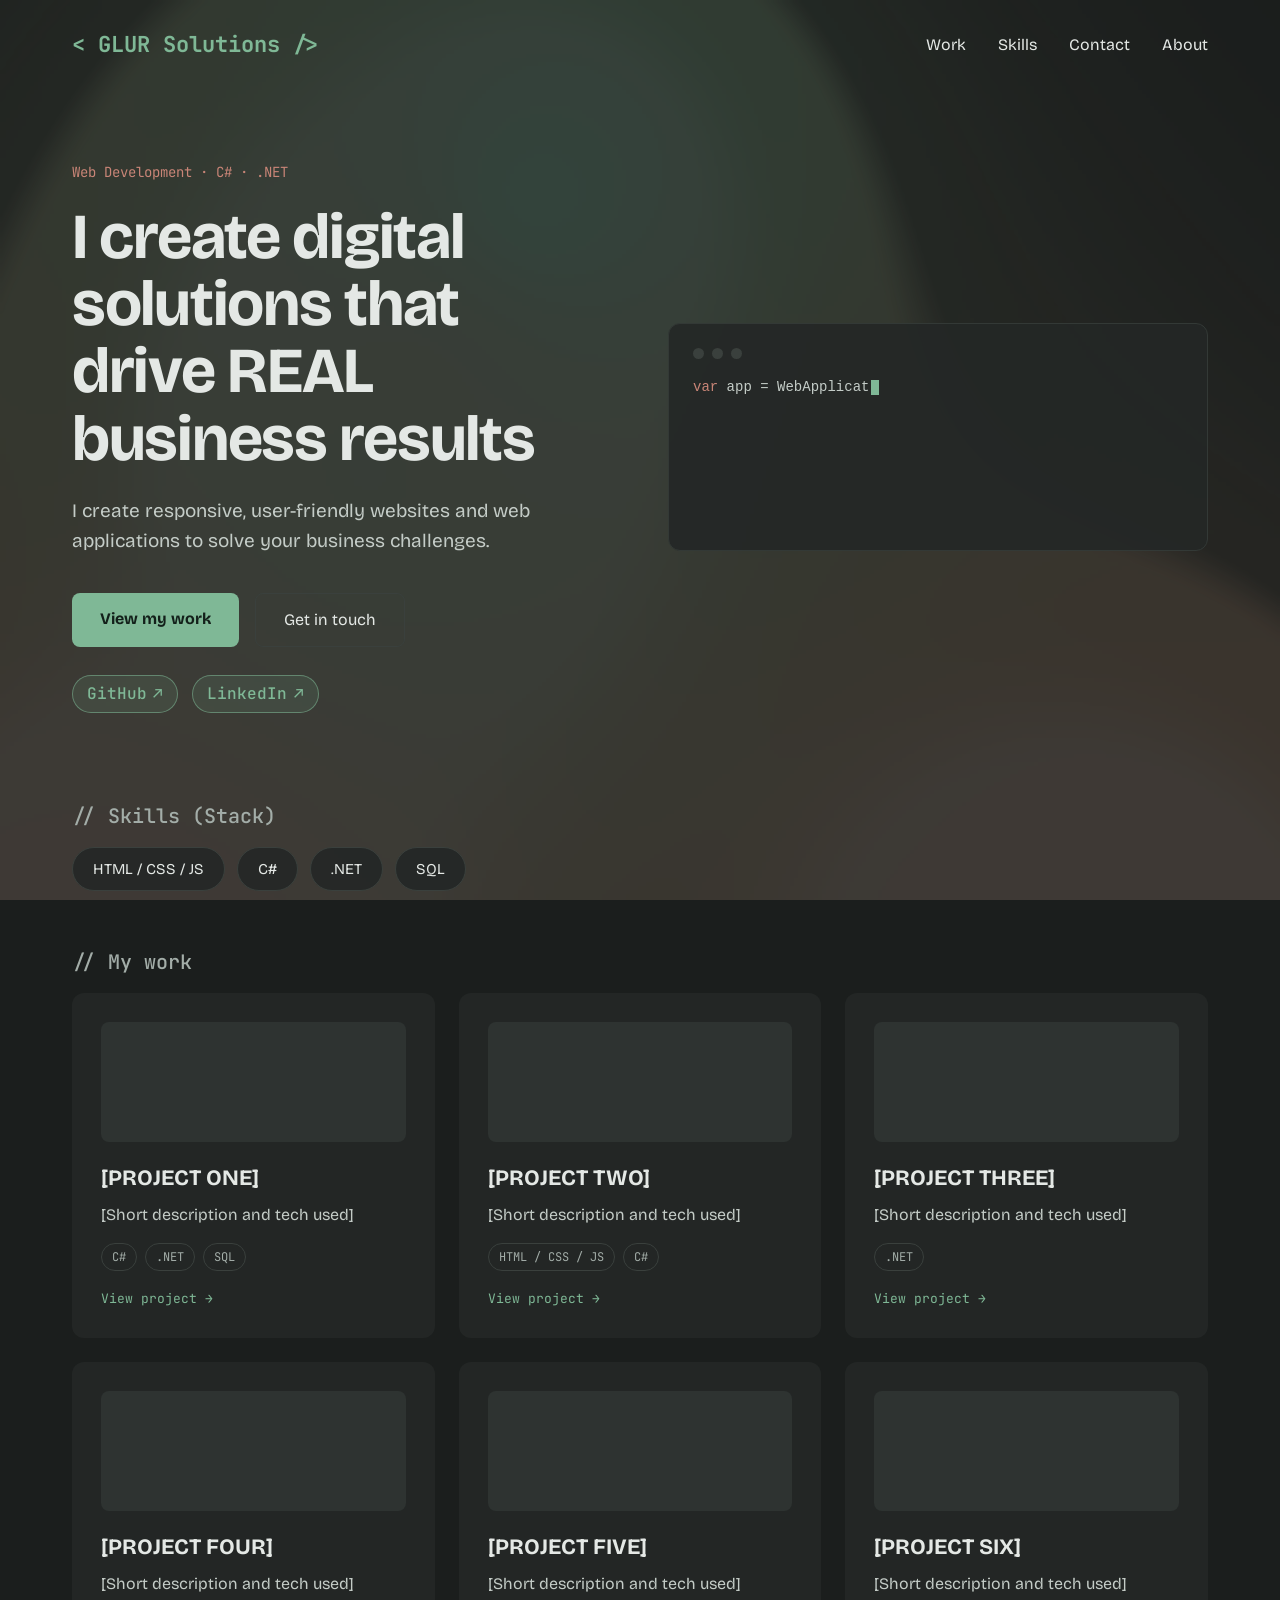
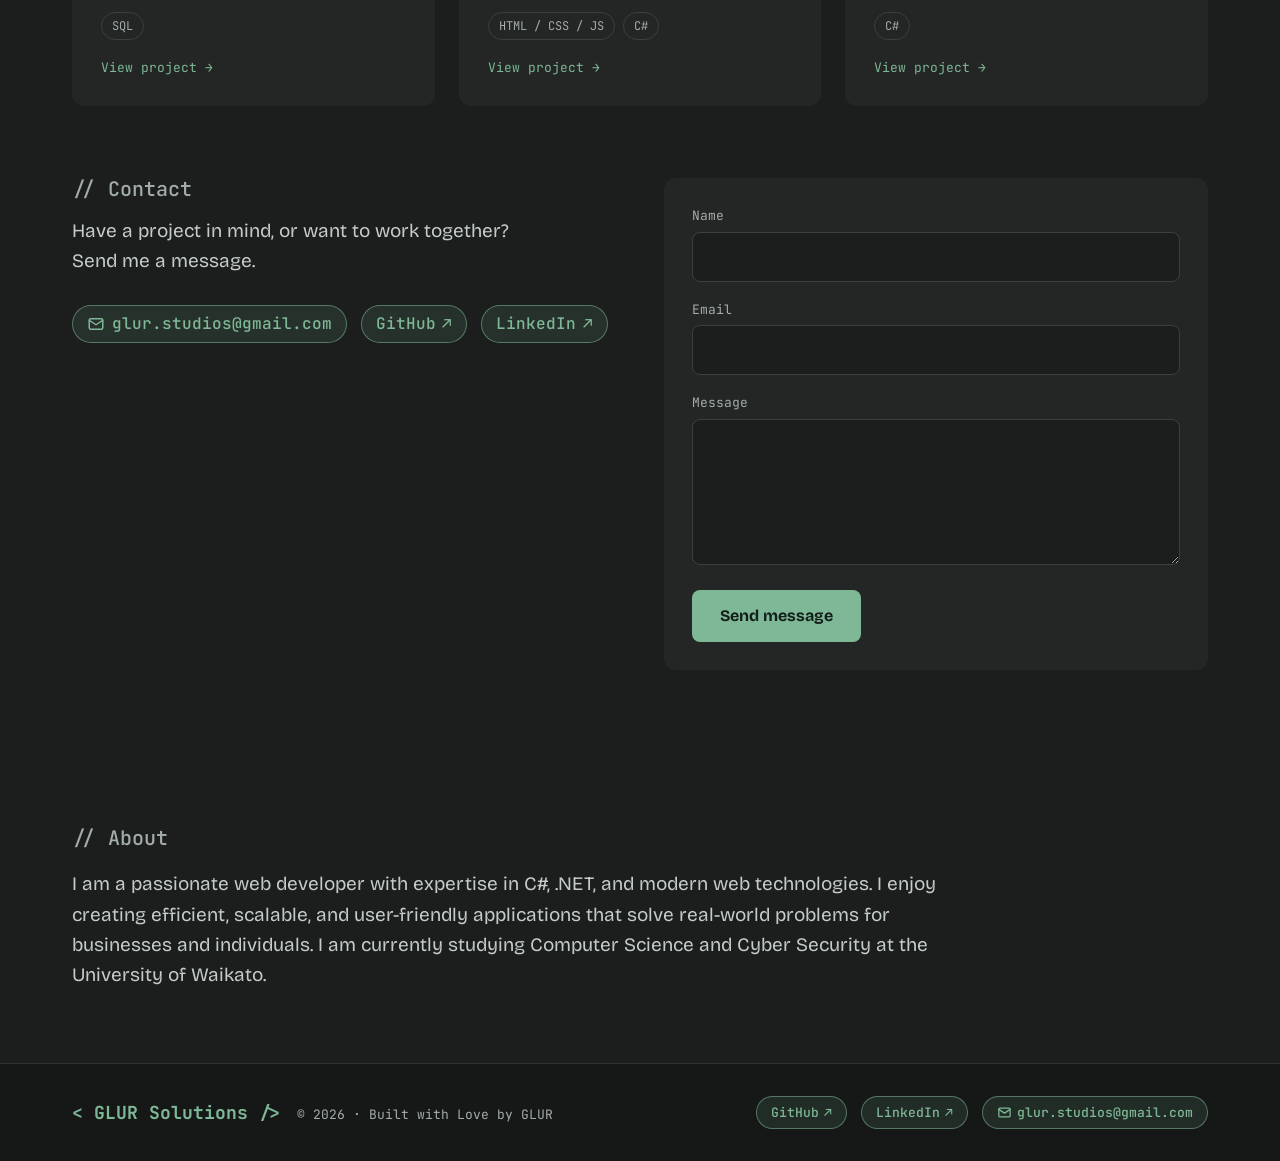
==== public/index.html @ d119fc81 "Switch to Worker with static assets and D1 contact form" ====
<!DOCTYPE html>
<html lang="en">
<head>
  <!-- ============================================================
       Portfolio landing page – HTML
       Styles and animations are held in indexstyles.css.
       Animations are handled in indexscript.js.
       ============================================================ -->
  <meta charset="utf-8">
  <meta name="viewport" content="width=device-width, initial-scale=1">
  <title>GLUR Solutions</title>
  <meta name="description" content="GLUR Solutions: C#, .NET and web development.">

  <!-- Fonts: Bricolage Grotesque (headings/body) and JetBrains Mono (code/labels) -->
  <link rel="preconnect" href="https://fonts.googleapis.com">
  <link rel="preconnect" href="https://fonts.gstatic.com" crossorigin>
  <link href="https://fonts.googleapis.com/css2?family=Bricolage+Grotesque:wght@500;700&family=JetBrains+Mono:wght@400;500;700&display=swap" rel="stylesheet">

  <!-- Marks the page as JS-enabled so scroll-reveal styles only apply when indexscript.js can run.
       Fallback: if indexscript.js hasn't started within 3s (failed load), the class is removed
       so the cards are never left hidden. indexscript.js adds "js-ready" when it runs. -->
  <script>
    document.documentElement.classList.add('js');
    setTimeout(function () {
      if (!document.documentElement.classList.contains('js-ready')) {
        document.documentElement.classList.remove('js');
      }
    }, 3000);
  </script>

  <link rel="stylesheet" href="indexstyles.css">
</head>
<body>

  <!-- Animated "lava lamp" background: two canvases, one in each page margin outside the
       content column. indexscript.js (section 7) draws wax-like blobs that heat, rise, cool,
       sink, merge and split. At 1440px and narrower (phones, tablets, small laptops) the margins
       are too small, so the left canvas covers the whole page at low opacity and the right one
       is hidden. Purely decorative (aria-hidden); sized and faded in indexstyles.css
       (section 9c and the 1440px block in section 10). -->
  <div class="lava" aria-hidden="true">
    <canvas class="lava__canvas lava__canvas--left"></canvas>
    <canvas class="lava__canvas lava__canvas--right"></canvas>
  </div>

  <!-- Lets keyboard users jump past the navigation -->
  <a class="skip-link" href="#main">Skip to content</a>

  <!-- ===== HEADER: logo + main navigation ===== -->
  <header class="site-header">
    <div class="container site-header__inner">
      <a class="logo" href="#top">&lt; GLUR Solutions /&gt;</a>
      <nav aria-label="Main">
        <ul class="nav">
          <li><a href="#work">Work</a></li>
          <li><a href="#stack">Skills</a></li>
          <li><a href="#contact">Contact</a></li>
          <li><a href="#about">About</a></li>
        </ul>
      </nav>
    </div>
  </header>

  <main id="main">

    <!-- ===== HERO: headline, call-to-action buttons, social links and code card ===== -->
    <section class="hero container" id="top">
      <div class="hero__text">
        <p class="hero__tagline">Web Development · C# · .NET</p>
        <h1>I create digital solutions that drive REAL business results</h1>
        <p class="hero__summary">I create responsive, user-friendly websites and web applications to solve your business challenges.</p>

        <!-- Primary and secondary calls to action -->
        <div class="hero__actions">
          <a class="btn btn--primary" href="#work">View my work</a>
          <a class="btn btn--secondary" href="#contact">Get in touch</a>
        </div>

        <!-- Social links (off-site links open in a new tab) -->
        <ul class="social">
          <li><a href="https://github.com/GLUR-DEV" target="_blank" rel="noopener noreferrer">GitHub</a></li>
          <li><a href="https://www.linkedin.com/in/adam-lawrence-a4718b445/" target="_blank" rel="noopener noreferrer">LinkedIn</a></li>
        </ul>
      </div>

      <!-- Decorative code windows to showcase skills. On wide screens (1440px and over, where the lava
           lamp fills the page margins) three windows are stacked and typed out one after another;
           narrower screens show only the first. The whole stack is aria-hidden: the typing effect
           leaves partial text on screen, and the same skills are listed in the Stack section. -->
      <div class="code-stack" aria-hidden="true">

        <!-- Window 1: C# (always shown) -->
        <figure class="code-card code-card--1">
          <div class="code-card__dots" aria-hidden="true"><span></span><span></span><span></span></div>
<!-- Full snippet for tablets and desktops -->
<pre class="code--full"><code><span class="kw">var</span> app = WebApplication.CreateBuilder(args).Build();

app.<span class="fn">MapGet</span>("/skills", () =&gt; <span class="kw">new</span>[] {
    "C#", "HTML/CSS/JS", "ASP.NET Core", "JavaScript", "SQL",
    "Python"
});</code></pre>
<!-- Shorter 3-line snippet shown instead on mobile (the CSS swaps the two) -->
<pre class="code--compact"><code><span class="kw">var</span> app = WebApplication.Create();
app.<span class="fn">MapGet</span>("/skills", () =&gt;
    "C#, .NET, SQL, JS");</code></pre>
        </figure>

        <!-- Window 2: JavaScript (wide screens only) -->
        <figure class="code-card code-card--extra code-card--2">
          <div class="code-card__dots" aria-hidden="true"><span></span><span></span><span></span></div>
<pre class="code--full"><code><span class="kw">const</span> skills = <span class="kw">await</span> <span class="fn">fetch</span>("/skills")
  .<span class="fn">then</span>(res =&gt; res.<span class="fn">json</span>());

<span class="fn">renderSkills</span>(skills);</code></pre>
        </figure>

        <!-- Window 3: SQL (wide screens only) -->
        <figure class="code-card code-card--extra code-card--3">
          <div class="code-card__dots" aria-hidden="true"><span></span><span></span><span></span></div>
<pre class="code--full"><code><span class="kw">SELECT</span> name, level
<span class="kw">FROM</span> skills
<span class="kw">WHERE</span> years &gt; 1
<span class="kw">ORDER BY</span> level <span class="kw">DESC</span>;</code></pre>
        </figure>

      </div>
    </section>

    <!-- ===== STACK: technology pills (toggle buttons; multiple can be selected) ===== -->
    <section class="stack container" id="stack" aria-labelledby="stack-title">
      <h2 class="label" id="stack-title">// Skills (Stack)</h2>
      <ul class="pills">
        <li><button type="button" class="pill" aria-pressed="false" data-tech="html-css-js">HTML / CSS / JS</button></li>
        <li><button type="button" class="pill" aria-pressed="false" data-tech="csharp">C#</button></li>
        <li><button type="button" class="pill" aria-pressed="false" data-tech="dotnet">.NET</button></li>
        <li><button type="button" class="pill" aria-pressed="false" data-tech="sql">SQL</button></li>
      </ul>
    </section>

    <!-- ===== WORK: project cards =====
         Each card links to its project page (projects.html?project=...) and lists up to 3 tags. A tag's data-tech must match a stack pill's data-tech
         (html-css-js, csharp, dotnet, sql). When pills are selected, only cards with at
         least one matching tag are shown. The tags below are placeholders. -->
    <section class="work container" id="work" aria-labelledby="work-title">
      <h2 class="label" id="work-title">// My work</h2>

      <!-- Filter status for screen readers and sighted users; empty (and hidden) when no filter is active -->
      <p class="work__status" role="status"></p>

      <div class="cards">
        <article class="card">
          <div class="card__image" role="img" aria-label="[PROJECT ONE] screenshot"></div>
          <h3><a class="card__link" href="projects.html?project=one">[PROJECT ONE]</a></h3>
          <p>[Short description and tech used]</p>
          <ul class="card__tags" aria-label="Technologies used">
            <li data-tech="csharp">C#</li>
            <li data-tech="dotnet">.NET</li>
            <li data-tech="sql">SQL</li>
          </ul>
          <p class="card__cta" aria-hidden="true">View project <span>&rarr;</span></p>
        </article>
        <article class="card">
          <div class="card__image" role="img" aria-label="[PROJECT TWO] screenshot"></div>
          <h3><a class="card__link" href="projects.html?project=two">[PROJECT TWO]</a></h3>
          <p>[Short description and tech used]</p>
          <ul class="card__tags" aria-label="Technologies used">
            <li data-tech="html-css-js">HTML / CSS / JS</li>
            <li data-tech="csharp">C#</li>
          </ul>
          <p class="card__cta" aria-hidden="true">View project <span>&rarr;</span></p>
        </article>
        <article class="card">
          <div class="card__image" role="img" aria-label="[PROJECT THREE] screenshot"></div>
          <h3><a class="card__link" href="projects.html?project=three">[PROJECT THREE]</a></h3>
          <p>[Short description and tech used]</p>
          <ul class="card__tags" aria-label="Technologies used">
            <li data-tech="dotnet">.NET</li>
          </ul>
          <p class="card__cta" aria-hidden="true">View project <span>&rarr;</span></p>
        </article>
        <article class="card">
          <div class="card__image" role="img" aria-label="[PROJECT FOUR] screenshot"></div>
          <h3><a class="card__link" href="projects.html?project=four">[PROJECT FOUR]</a></h3>
          <p>[Short description and tech used]</p>
          <ul class="card__tags" aria-label="Technologies used">
            <li data-tech="sql">SQL</li>
          </ul>
          <p class="card__cta" aria-hidden="true">View project <span>&rarr;</span></p>
        </article>
        <article class="card">
          <div class="card__image" role="img" aria-label="[PROJECT FIVE] screenshot"></div>
          <h3><a class="card__link" href="projects.html?project=five">[PROJECT FIVE]</a></h3>
          <p>[Short description and tech used]</p>
          <ul class="card__tags" aria-label="Technologies used">
            <li data-tech="html-css-js">HTML / CSS / JS</li>
            <li data-tech="csharp">C#</li>
          </ul>
          <p class="card__cta" aria-hidden="true">View project <span>&rarr;</span></p>
        </article>
        <article class="card">
          <div class="card__image" role="img" aria-label="[PROJECT SIX] screenshot"></div>
          <h3><a class="card__link" href="projects.html?project=six">[PROJECT SIX]</a></h3>
          <p>[Short description and tech used]</p>
          <ul class="card__tags" aria-label="Technologies used">
            <li data-tech="csharp">C#</li>
          </ul>
          <p class="card__cta" aria-hidden="true">View project <span>&rarr;</span></p>
        </article>
      </div>

    </section>

    <!-- ===== CONTACT: intro, direct links and a message form =====
         With JavaScript on, the form is sent to /api/contact (functions/api/contact.js), which saves
         the message in the Cloudflare D1 database (see section 6 in indexscript.js).
         The mailto: action is only the fallback for visitors with JavaScript off. -->
    <section class="contact container" id="contact" aria-labelledby="contact-title">
      <div class="contact__grid">

        <!-- Left: heading, short pitch and direct links (the heading sits here so that, in the
             two-column layout, it lines up with the top of the form) -->
        <div class="contact__intro">
          <h2 class="label" id="contact-title">// Contact</h2>
          <p class="contact__lead">Have a project in mind, or want to work together? Send me a message.</p>
          <ul class="social">
            <li><a href="mailto:glur.studios@gmail.com">glur.studios@gmail.com</a></li>
            <li><a href="https://github.com/GLUR-DEV" target="_blank" rel="noopener noreferrer">GitHub</a></li>
            <li><a href="https://www.linkedin.com/in/adam-lawrence-a4718b445/" target="_blank" rel="noopener noreferrer">LinkedIn</a></li>
          </ul>
        </div>

        <!-- Right: message form -->
        <form class="contact-form" action="mailto:glur.studios@gmail.com" method="post" enctype="text/plain" data-email="glur.studios@gmail.com">
          <div class="field">
            <label for="contact-name">Name</label>
            <input id="contact-name" name="name" type="text" autocomplete="name" required>
          </div>
          <div class="field">
            <label for="contact-email">Email</label>
            <input id="contact-email" name="email" type="email" autocomplete="email" required>
          </div>
          <div class="field">
            <label for="contact-message">Message</label>
            <textarea id="contact-message" name="message" rows="5" required></textarea>
          </div>
          <!-- Honeypot: hidden from people (see .field--hp in the CSS), but bots fill it in.
               The server silently discards any message where it has a value. -->
          <div class="field field--hp" aria-hidden="true">
            <label for="contact-website">Website</label>
            <input id="contact-website" name="website" type="text" tabindex="-1" autocomplete="off">
          </div>
          <button class="btn btn--primary" type="submit">Send message</button>
          <!-- Feedback after submitting -->
          <p class="form__status" role="status"></p>
        </form>

      </div>
    </section>

    <!-- ===== ABOUT: short bio ===== -->
    <section class="about container" id="about" aria-labelledby="about-title">
      <h2 class="label" id="about-title">// About</h2>
      <p>I am a passionate web developer with expertise in C#, .NET, and modern web technologies.
        I enjoy creating efficient, scalable, and user-friendly applications that solve real-world problems for businesses and individuals.
        I am currently studying Computer Science and Cyber Security at the University of Waikato.</p>
    </section>

  </main>

  <!-- ===== FOOTER: copyright and links ===== -->
  <footer class="site-footer">
    <div class="container site-footer__inner">
      <p>
        <span class="logo">&lt; GLUR Solutions /&gt;</span>
        &nbsp;© 2026 · Built with Love by GLUR
      </p>
      <ul class="social">
        <li><a href="https://github.com/GLUR-DEV" target="_blank" rel="noopener noreferrer">GitHub</a></li>
        <li><a href="https://www.linkedin.com/in/adam-lawrence-a4718b445/" target="_blank" rel="noopener noreferrer">LinkedIn</a></li>
        <li><a href="mailto:glur.studios@gmail.com">glur.studios@gmail.com</a></li>
      </ul>
    </div>
  </footer>

  <!-- Header scroll state, code typing effect, card reveal, active nav link, stack filter, contact form (sent to the D1 database) and lava lamp -->
  <script src="indexscript.js" defer></script>

</body>
</html>
---- public/indexstyles.css ----
/* ==========================================================
   Portfolio landing page – CSS (Styles)
   Sections:
   1. Design tokens   2. Base   3. Layout helpers
   4. Header          5. Hero   6. Stack
   7. Work            7b. Contact  8. About  9. Footer
   9b. Motion (typing cursor, card reveal)
   9c. Lava lamp background (side margins on wide screens, full page below 1440px)
   10. Responsive / accessibility
   ========================================================== */

/* ---------- 1. Design tokens ---------- */
:root {
  /* Dark grays */
  --bg:          #1b1e1d;  /* page background */
  --bg-deep:     #161918;  /* header/footer strip */
  --surface:     #242826;  /* cards, code window */
  --surface-alt: #2e3331;  /* image placeholders */
  --border:      #3a403d;  /* outlines and dividers */

  /* Text */
  --text:        #e4e8e5;  /* main text */
  --text-muted:  #a9b2ad;  /* secondary text */
  --text-faint:  #818b87;  /* labels, social links */

  /* Accents */
  --green:       #7fb896;  /* main accent: buttons, logo, highlights */
  --green-ink:   #13201a;  /* dark text used on green buttons */
  --terracotta:  #c98577;  /* complementary accent, used sparingly */

  /* Lava lamp colours as R, G, B triplets (read by indexscript.js): coral is hot wax, green is warm, mint is cool */
  --lava-green:  95, 205, 150;
  --lava-mint:   160, 235, 195;
  --lava-coral:  232, 128, 108;

  /* Fade for the side-margin lava (wide screens). Stops follow a smooth S-curve across the whole
     margin, from solid at the screen edge to clear at the content column, so there is no visible
     band where the fade starts. Edit these stops to make it longer or shorter. */
  --lava-fade: #000 0%, rgba(0,0,0,.96) 10%, rgba(0,0,0,.88) 22%, rgba(0,0,0,.74) 34%,
               rgba(0,0,0,.56) 46%, rgba(0,0,0,.38) 58%, rgba(0,0,0,.22) 70%,
               rgba(0,0,0,.1) 82%, rgba(0,0,0,.03) 92%, transparent 100%;

  /* Type */
  --font-body: "Bricolage Grotesque", system-ui, sans-serif;
  --font-mono: "JetBrains Mono", ui-monospace, monospace;

  /* Shape and width */
  --radius-sm: 8px;
  --radius-md: 12px;
  --container: 1200px;

  color-scheme: dark;
}

/* ---------- 2. Base ---------- */
/* Smooth anchor scrolling; scroll-margin keeps targets clear of the sticky header */
html { scroll-behavior: smooth; }
[id] { scroll-margin-top: 90px; }

*, *::before, *::after { box-sizing: border-box; }

body {
  margin: 0;
  background: var(--bg);
  color: var(--text);
  font-family: var(--font-body);
  line-height: 1.5;
}

a { color: var(--text); text-decoration: none; }
a:hover { color: var(--green); }

ul { margin: 0; padding: 0; list-style: none; }

/* Clear keyboard focus ring for accessibility */
:focus-visible {
  outline: 2px solid var(--green);
  outline-offset: 3px;
}

/* ---------- 3. Layout helpers ---------- */
/* Centred content column used by every section */
.container {
  max-width: var(--container);
  margin: 0 auto;
  padding-left: 32px;
  padding-right: 32px;
}

/* Small monospace section labels, e.g. "// stack" */
.label {
  margin: 0 0 16px;
  font-family: var(--font-mono);
  font-size: 20px;
  font-weight: 500;
  color: var(--text-faint);
}

/* Hidden until focused: skip-to-content link */
.skip-link {
  position: absolute;
  left: 16px;
  top: -60px;
  background: var(--green);
  color: var(--green-ink);
  padding: 10px 16px;
  border-radius: var(--radius-sm);
  z-index: 30;
}
.skip-link:focus { top: 16px; color: var(--green-ink); }

/* ---------- 4. Header ---------- */
/* Sticky bar: transparent at the top, frosted dark glass once the page scrolls.
   The .is-scrolled class is toggled by script.js */
.site-header {
  position: sticky;
  top: 0;
  z-index: 20;
  border-bottom: 1px solid transparent;
  transition: background-color 0.3s ease, border-color 0.3s ease;
}
.site-header.is-scrolled {
  background: rgba(27, 30, 29, 0.85);
  backdrop-filter: blur(10px);
  -webkit-backdrop-filter: blur(10px);
  border-bottom-color: var(--border);
}
/* NOTE: the bar's height is deliberately constant. Shrinking it on scroll moved the page
   content up, which pushed the scroll position back across the threshold and made the whole
   page jitter near the top. */

.site-header__inner {
  display: flex;
  align-items: center;
  justify-content: space-between;
  flex-wrap: wrap;
  gap: 16px;
  padding-top: 28px;
  padding-bottom: 28px;
}

.logo {
  font-family: var(--font-mono);
  font-size: 22px;
  font-weight: 700;
  color: var(--green);
}
.site-footer .logo { font-size: 18px; }   /* slightly smaller beside the footer text */

.nav { display: flex; flex-wrap: wrap; gap: 32px; font-size: 16px; }

/* Nav links: green underline slides in on hover/focus and stays on the current section */
.nav a { position: relative; padding: 4px 0; }
.nav a::after {
  content: "";
  position: absolute;
  left: 0; bottom: -2px;
  width: 100%; height: 2px;
  background: var(--green);
  transform: scaleX(0);
  transform-origin: left;
  transition: transform 0.25s ease;
}
.nav a:hover::after,
.nav a:focus-visible::after,
.nav a[aria-current="true"]::after { transform: scaleX(1); }
.nav a[aria-current="true"] { color: var(--green); }

/* ---------- 5. Hero ---------- */
.hero {
  display: grid;
  grid-template-columns: repeat(auto-fit, minmax(340px, 1fr));
  gap: 56px;
  align-items: center;
  padding-top: 72px;
  padding-bottom: 64px;
}

.hero__tagline {
  margin: 0 0 20px;
  font-family: var(--font-mono);
  font-size: 14px;
  color: var(--terracotta);
}

.hero h1 {
  margin: 0 0 24px;
  font-size: clamp(40px, 5vw, 64px);
  line-height: 1.05;
  font-weight: 700;
  letter-spacing: -0.02em;
}

.hero__summary {
  margin: 0 0 36px;
  max-width: 520px;
  font-size: 19px;
  line-height: 1.6;
  color: var(--text-muted);
}

.hero__actions { display: flex; flex-wrap: wrap; gap: 16px; }

/* Buttons */
.btn {
  padding: 14px 28px;
  border-radius: var(--radius-sm);
  font-size: 16px;
}
.btn--primary { background: var(--green); color: var(--green-ink); font-weight: 700; }
.btn--primary:hover { background: var(--text); color: var(--green-ink); }
.btn--secondary { border: 1px solid var(--border); }
.btn--secondary:hover { border-color: var(--green); }

/* Social links (shared by hero, contact section and footer) */
.social {
  display: flex;
  flex-wrap: wrap;
  gap: 12px 14px;
  font-family: var(--font-mono);
  font-size: 16px;
}
/* Off-site and email links are green "chips" by default (tinted fill, green outline, an arrow
   or envelope icon) so they stand out from normal text. On hover, keyboard focus or touch press
   a solid green fill sweeps in from the left, the text turns dark, the chip lifts and the icon
   moves. :active covers touch screens, which have no hover. */
.social a {
  display: inline-flex;
  align-items: center;
  gap: 0.4em;
  padding: 6px 14px;
  border: 1px solid rgba(127, 184, 150, 0.55);
  border-radius: 999px;
  color: var(--green);
  font-weight: 500;
  background-color: rgba(127, 184, 150, 0.12);
  background-image: linear-gradient(var(--green), var(--green));
  background-repeat: no-repeat;
  background-position: left center;
  background-size: 0% 100%;                          /* the solid fill, hidden until hover */
  transition: color 0.25s ease, background-size 0.3s ease, border-color 0.25s ease,
              transform 0.2s ease, box-shadow 0.25s ease;
}
.social a:hover,
.social a:focus-visible,
.social a:active {
  color: var(--green-ink);
  border-color: var(--green);
  background-size: 100% 100%;
  transform: translateY(-2px);
  box-shadow: 0 6px 16px rgba(127, 184, 150, 0.28);
}
.social a:active { transform: translateY(0) scale(0.97); }   /* pressed feel on touch */
.social a[target="_blank"]::after {                /* arrow marks links that leave the site */
  content: "\2197";
  content: "\2197" / "";                          /* empty alt text so screen readers skip the arrow */
  display: inline-block;
  transition: transform 0.2s ease;
}
.social a[target="_blank"]:hover::after,
.social a[target="_blank"]:focus-visible::after,
.social a[target="_blank"]:active::after { transform: translate(3px, -3px); }
.social a[href^="mailto:"]::before {               /* envelope icon marks email links */
  content: "";
  flex: none;
  width: 1.15em;
  height: 1.15em;
  background: currentColor;
  -webkit-mask: url("data:image/svg+xml,%3Csvg xmlns='http://www.w3.org/2000/svg' viewBox='0 0 24 24' fill='none' stroke='black' stroke-width='2' stroke-linejoin='round' stroke-linecap='round'%3E%3Crect x='3' y='5' width='18' height='14' rx='2'/%3E%3Cpath d='m3 7 9 6 9-6'/%3E%3C/svg%3E") center / contain no-repeat;
  mask: url("data:image/svg+xml,%3Csvg xmlns='http://www.w3.org/2000/svg' viewBox='0 0 24 24' fill='none' stroke='black' stroke-width='2' stroke-linejoin='round' stroke-linecap='round'%3E%3Crect x='3' y='5' width='18' height='14' rx='2'/%3E%3Cpath d='m3 7 9 6 9-6'/%3E%3C/svg%3E") center / contain no-repeat;
  transition: transform 0.2s ease;
}
.social a[href^="mailto:"]:hover::before,
.social a[href^="mailto:"]:focus-visible::before,
.social a[href^="mailto:"]:active::before { transform: rotate(-10deg) scale(1.15); }
.hero .social { margin-top: 28px; }

/* Code window card */
.code-card {
  margin: 0;
  padding: 24px;
  background: var(--surface);
  border: 1px solid #333936;
  border-radius: var(--radius-md);
  font-family: var(--font-mono);
  font-size: 14px;
  line-height: 1.8;
  color: var(--text-muted);
  overflow-x: auto;           /* long lines scroll instead of breaking the layout */
}
.code-card pre { margin: 0; }

/* Code stack: the hero's code windows sit in one column. Only the first window shows on screens
   under 1440px; at 1440px and over (the same point the lava lamp moves into the page margins) two more
   windows join it. Each is stepped a little further in and overlaps the bottom edge of the one before
   (the overlap only covers that window's empty bottom padding, so no code is hidden), so the three
   look stacked. Later windows sit on top, with a shadow to show the layering. */
.code-stack { display: flex; flex-direction: column; gap: 16px; min-width: 0; }
.code-card--extra { display: none; }
@media (min-width: 1440px) {
  .code-stack { gap: 0; }                            /* the overlap replaces the gap */
  .code-card--extra {
    display: block;
    position: relative;
    margin-top: -20px;                               /* tucks under the window above by 20px */
    box-shadow: 0 -6px 24px rgba(0, 0, 0, 0.35);
  }
  .code-card--2 { margin-left: 28px; z-index: 1; }
  .code-card--3 { margin-left: 56px; z-index: 2; }
}
/* The extra windows slide in when their typing starts (indexscript.js adds .is-shown). Only with
   JavaScript running, so they are never left hidden without it. */
.js .code-card--extra { opacity: 0; transform: translateY(14px); transition: opacity 0.5s ease, transform 0.5s ease; }
.js .code-card--extra.is-shown { opacity: 1; transform: none; }
.code--compact { display: none; }   /* the short snippet only appears on mobile (section 10) */
.code-card__dots { display: flex; gap: 8px; margin-bottom: 16px; }
.code-card__dots span {
  width: 11px; height: 11px;
  border-radius: 50%;
  background: var(--border);
}
/* Syntax colouring */
.kw { color: var(--terracotta); }   /* keywords */
.fn { color: var(--green); }        /* method names */

/* ---------- 6. Stack ---------- */
.stack { padding-top: 24px; padding-bottom: 56px; }

.pills { display: flex; flex-wrap: wrap; gap: 12px; }
/* Each pill is a toggle button; several can be selected at once (aria-pressed="true") */
.pill {
  padding: 10px 20px;
  background: transparent;
  border: 1px solid var(--border);
  border-radius: 999px;
  color: var(--text);
  font: inherit;
  font-size: 15px;
  cursor: pointer;
  transition: border-color 0.2s ease, background-color 0.2s ease, color 0.2s ease;
}
.pill:hover { border-color: rgba(127, 184, 150, 0.6); }
.pill[aria-pressed="true"] {          /* selected state */
  border-color: var(--green);
  background: rgba(127, 184, 150, 0.16);
  color: var(--green);
}

/* ---------- 7. Work ---------- */
.work { padding-bottom: 72px; }

/* Fixed 3-column grid so a card keeps its width when others are filtered out
   (auto-fit would stretch a lone card across the full row) */
.cards {
  display: grid;
  grid-template-columns: repeat(3, minmax(0, 1fr));
  gap: 24px;
}
@media (max-width: 900px) { .cards { grid-template-columns: repeat(2, minmax(0, 1fr)); } }
@media (max-width: 600px) { .cards { grid-template-columns: 1fr; } }

/* Filter status line, e.g. "Showing 2 of 3 projects" (hidden while empty) */
.work__status {
  margin: 0 0 16px;
  font-family: var(--font-mono);
  font-size: 13px;
  color: var(--text-muted);
}
.work__status:empty { display: none; }


/* Cards removed by the stack filter */
.card[hidden] { display: none; }

.card {
  position: relative;                  /* anchors the whole-card link below */
  padding: 28px;
  background: var(--surface);
  border: 1px solid transparent;       /* reserved so the hover border doesn't shift layout */
  border-radius: var(--radius-md);
  transition: transform 0.3s ease, border-color 0.3s ease, box-shadow 0.3s ease;
}
/* Hover: card lifts and picks up a soft green edge */
.card:hover {
  transform: translateY(-6px);
  border-color: rgba(127, 184, 150, 0.5);
  box-shadow: 0 14px 32px rgba(0, 0, 0, 0.35);
}
.card:hover .card__image { background: #353b38; }
.card__image {                /* swap for a real <img> when you have screenshots */
  height: 120px;
  margin-bottom: 20px;
  background: var(--surface-alt);
  border-radius: var(--radius-sm);
  transition: background-color 0.3s ease;
}
.card h3 { margin: 0 0 8px; font-size: 22px; }

/* The whole card is one link to its project page: the title link stretches over the card
   (a single link per card keeps keyboard and screen reader use simple) */
.card__link { color: inherit; transition: color 0.2s ease; }
.card__link::after { content: ""; position: absolute; inset: 0; border-radius: var(--radius-md); }
.card__link:focus-visible { outline: none; }
.card__link:focus-visible::after { outline: 2px solid var(--green); outline-offset: 3px; }
.card:hover .card__link,
.card:focus-within .card__link { color: var(--green); }

/* "View project" cue at the bottom of each card (decorative; the title link does the work) */
.card .card__cta {                 /* .card prefix so it beats the general .card p rule */
  margin: 18px 0 0;
  font-family: var(--font-mono);
  font-size: 13px;
  color: var(--green);
}
.card__cta span { display: inline-block; transition: transform 0.2s ease; }
.card:hover .card__cta span,
.card:focus-within .card__cta span { transform: translateX(5px); }
.card p  { margin: 0; color: var(--text-muted); }

/* Project tags (up to 3 per card); a tag matching a selected stack pill turns green */
.card__tags { display: flex; flex-wrap: wrap; gap: 8px; margin-top: 16px; }
.card__tags li {
  padding: 4px 10px;
  border: 1px solid var(--border);
  border-radius: 999px;
  font-family: var(--font-mono);
  font-size: 12px;
  color: var(--text-faint);
  transition: border-color 0.2s ease, color 0.2s ease;
}
.card__tags li.is-match { border-color: var(--green); color: var(--green); }

/* ---------- 7b. Contact ---------- */
/* Extra space below so the About section sits clearly apart from the form */
.contact { padding-bottom: clamp(96px, 12vw, 160px); }

/* Two columns: intro on the left, form on the right (stacks on narrow screens) */
.contact__grid {
  display: grid;
  grid-template-columns: repeat(2, minmax(0, 1fr));
  gap: 48px;
  align-items: start;
}
@media (max-width: 900px) { .contact__grid { grid-template-columns: 1fr; gap: 32px; } }

/* Top-aligned with the form: the "// Contact" heading, pitch and links hang from the form's top edge
   (no effect once the columns stack) */
.contact__intro { align-self: start; }
.contact__intro .label { line-height: 1.1; }   /* trims the gap above the heading text so it sits level with the box */

.contact__lead {
  margin: 0 0 28px;
  max-width: 480px;
  font-size: 19px;
  line-height: 1.6;
  color: var(--text-muted);
}

/* Form panel, matching the project cards */
.contact-form {
  display: flex;
  flex-direction: column;
  gap: 18px;
  padding: 28px;
  background: var(--surface);
  border-radius: var(--radius-md);
}
.field label {
  display: block;
  margin-bottom: 6px;
  font-family: var(--font-mono);
  font-size: 13px;
  color: var(--text-faint);
}
.field input,
.field textarea {
  width: 100%;
  padding: 12px 14px;
  background: var(--bg);
  border: 1px solid var(--border);
  border-radius: var(--radius-sm);
  color: var(--text);
  font: inherit;
  font-size: 16px;
  transition: border-color 0.2s ease;
}
.field textarea { resize: vertical; min-height: 120px; }
.field input:focus,
.field textarea:focus { border-color: var(--green); }

/* Submit is a <button>, so reset the browser defaults the .btn link style doesn't expect */
button.btn { align-self: flex-start; border: 0; font: inherit; font-size: 16px; font-weight: 700; cursor: pointer; }
.form__status { margin: 0; font-family: var(--font-mono); font-size: 13px; color: var(--text-muted); }
.form__status:empty { display: none; }
/* Disabled submit button while a message is being sent */
button.btn:disabled { opacity: 0.6; cursor: not-allowed; }

/* Honeypot field: kept in the page for bots but taken out of sight and out of the layout flow
   (so it adds no gap in the form). Not display:none, as some bots skip fields hidden that way. */
.field--hp {
  position: absolute;
  left: -9999px;
  width: 1px;
  height: 1px;
  overflow: hidden;
}

/* ---------- 8. About ---------- */
.about { padding-bottom: 72px; }
.about p {
  margin: 0;
  max-width: 900px;           /* keeps line length comfortable to read */
  font-size: 19px;
  line-height: 1.6;
  color: var(--text-muted);
}

/* ---------- 9. Footer ---------- */
.site-footer {
  background: var(--bg-deep);
  border-top: 1px solid #2e3331;
}
.site-footer__inner {
  display: flex;
  align-items: center;
  justify-content: space-between;
  flex-wrap: wrap;
  gap: 16px;
  padding-top: 32px;
  padding-bottom: 32px;
  font-family: var(--font-mono);
  font-size: 13px;
  color: var(--text-faint);
}
.site-footer p { margin: 0; }
.site-footer .social { font-size: 13px; }

/* ---------- 9b. Motion ---------- */
/* Blinking cursor shown at the end of the typed code (added by script.js) */
.cursor {
  display: inline-block;
  width: 8px;
  height: 1.1em;
  margin-left: 2px;
  background: var(--green);
  vertical-align: text-bottom;
  animation: blink 0.5s steps(1) infinite;
}
@keyframes blink { 50% { opacity: 0; } }

/* Cards start hidden (only when JS is running), then rise in one after another.
   --i is each card's index, set by script.js, to stagger the delay.
   "backwards" fill keeps the hover transform working after the animation ends. */
.js .card { opacity: 0; }
.js .card.is-visible {
  opacity: 1;
  animation: rise 0.6s ease backwards;
  animation-delay: calc(var(--i, 0) * 120ms);
}
@keyframes rise {
  from { opacity: 0; transform: translateY(24px); }
}

/* ---------- 9c. Lava lamp background ----------
   A fixed layer behind everything. The animation itself is drawn onto two canvases by
   indexscript.js (section 7).
   - Wide screens (over 1440px): each canvas fills one page margin outside the content column
     (the page width minus --container, split in two), so nothing animates behind the content.
     The edge facing the content fades out gradually (--lava-fade) so the lava blends into the page.
   - Screens 1440px and narrower (phones, tablets, small laptops): the margins are too small to
     show anything, so the left canvas covers the whole page behind all the content instead
     (see the block at the end of section 10).
   The colours come from the --lava-* variables in the design tokens. */
.lava {
  position: fixed;
  inset: 0;
  z-index: -1;
  overflow: hidden;
  pointer-events: none;
}
.lava__canvas {
  position: absolute;
  top: 0;
  height: 100%;
  width: max(0px, calc((100% - var(--container)) / 2));
}
.lava__canvas--left {
  left: 0;
  -webkit-mask-image: linear-gradient(to right, var(--lava-fade));
  mask-image: linear-gradient(to right, var(--lava-fade));
}
.lava__canvas--right {
  right: 0;
  -webkit-mask-image: linear-gradient(to left, var(--lava-fade));
  mask-image: linear-gradient(to left, var(--lava-fade));
}

/* ---------- 10. Responsive / accessibility ---------- */
/* ---------- Full-page lava lamp (1440px and narrower) ----------
   Below this width the page margins are under ~120px, too small to show the lava, so the lamp
   moves behind the whole site instead (phones, tablets and small laptops). One canvas covers the
   page and the right canvas is switched off. It is dimmed well down (24% opacity) so text stays
   readable, the content panels and footer are only slightly see-through so the lava still glows
   behind them, the skill pills share the project cards' fill, and the secondary text colours are brightened to
   compensate. indexscript.js detects the full-width canvas by itself and switches the lamp to its
   full-screen mode. */
@media (max-width: 1439px) {
  .lava__canvas--right { display: none; }
  .lava__canvas--left {
    width: 100%;
    opacity: 0.24;                              /* dimmed so text and panels keep strong contrast */
    filter: brightness(0.85);                   /* and a little darker */
    -webkit-mask-image: none;
    mask-image: none;
  }
  :root {
    --surface: rgba(36, 40, 38, 0.92);
    --text-muted: #c4ccc7;
    --text-faint: #a3ada8;
  }
  .site-footer { background: rgba(22, 25, 24, 0.88); }

  /* Skill pills: the same fill as the project cards (--surface) so they contrast with the lava.
     The selected pill keeps its green tint, layered over that same fill. */
  .pill { background-color: var(--surface); }
  .pill[aria-pressed="true"] {
    background-image: linear-gradient(rgba(127, 184, 150, 0.16), rgba(127, 184, 150, 0.16));
    background-color: var(--surface);
  }
}

/* ---------- Mobile (600px and narrower) ---------- */
@media (max-width: 600px) {
  .container { padding-left: 20px; padding-right: 20px; }
  [id] { scroll-margin-top: 120px; }            /* the stacked header is taller, so anchors need more room */

  /* Header: logo above the nav, both centred, tighter vertically */
  .site-header__inner {
    flex-direction: column;
    justify-content: center;
    gap: 10px;
    padding-top: 16px;
    padding-bottom: 16px;
  }
  .nav { justify-content: center; gap: 20px; }

  /* Hero: one column with all content centred */
  .hero {
    grid-template-columns: minmax(0, 1fr);      /* the 340px minimum would overflow small phones */
    gap: 28px;
    padding-top: 24px;
    text-align: center;
  }
  .hero__tagline { margin-bottom: 12px; }
  .hero h1 { margin-bottom: 16px; }
  .hero__summary { margin: 0 auto 24px; }
  .hero__actions,
  .hero .social { justify-content: center; }
  .hero .social { margin-top: 20px; }

  /* Code card: much shorter. Swap in the 3-line snippet, tighten spacing, keep text left-aligned */
  .code-card { padding: 16px; font-size: 12px; line-height: 1.6; text-align: left; }
  .code-card__dots { margin-bottom: 10px; }
  .code--full { display: none; }
  .code--compact { display: block; }

  /* Contact form: a smaller box */
  .contact-form { padding: 18px; gap: 12px; }
  .field label { margin-bottom: 4px; font-size: 12px; }
  .field input,
  .field textarea { padding: 9px 12px; }
  .field textarea { height: 88px; min-height: 88px; }
  button.btn { padding: 11px 22px; }

  /* Footer: stacked and centred instead of wrapping unevenly */
  .site-footer__inner {
    flex-direction: column;
    justify-content: center;
    gap: 12px;
    padding-top: 24px;
    padding-bottom: 24px;
    text-align: center;
  }
  .site-footer .logo { display: block; margin-bottom: 4px; }
  .site-footer .social { justify-content: center; gap: 8px 20px; }
  .site-footer .social a { overflow-wrap: anywhere; }   /* a long email address can't push the page wider */

  /* Smaller gaps between sections (the desktop spacing is too generous on a phone) */
  .hero    { padding-bottom: 16px; }
  .stack   { padding-top: 0; padding-bottom: 20px; }
  .work    { padding-bottom: 28px; }
  .contact { padding-bottom: 32px; }
  .about   { padding-bottom: 28px; }
  .label   { margin-bottom: 10px; font-size: 18px; }
  .pills   { gap: 8px; }
  .contact__grid { gap: 20px; }
  .contact__lead { margin-bottom: 16px; }
}

/* Respect users who prefer no motion (this design has none, so this is a safeguard) */
@media (prefers-reduced-motion: reduce) {
  * { transition: none !important; animation: none !important; scroll-behavior: auto !important; }
}
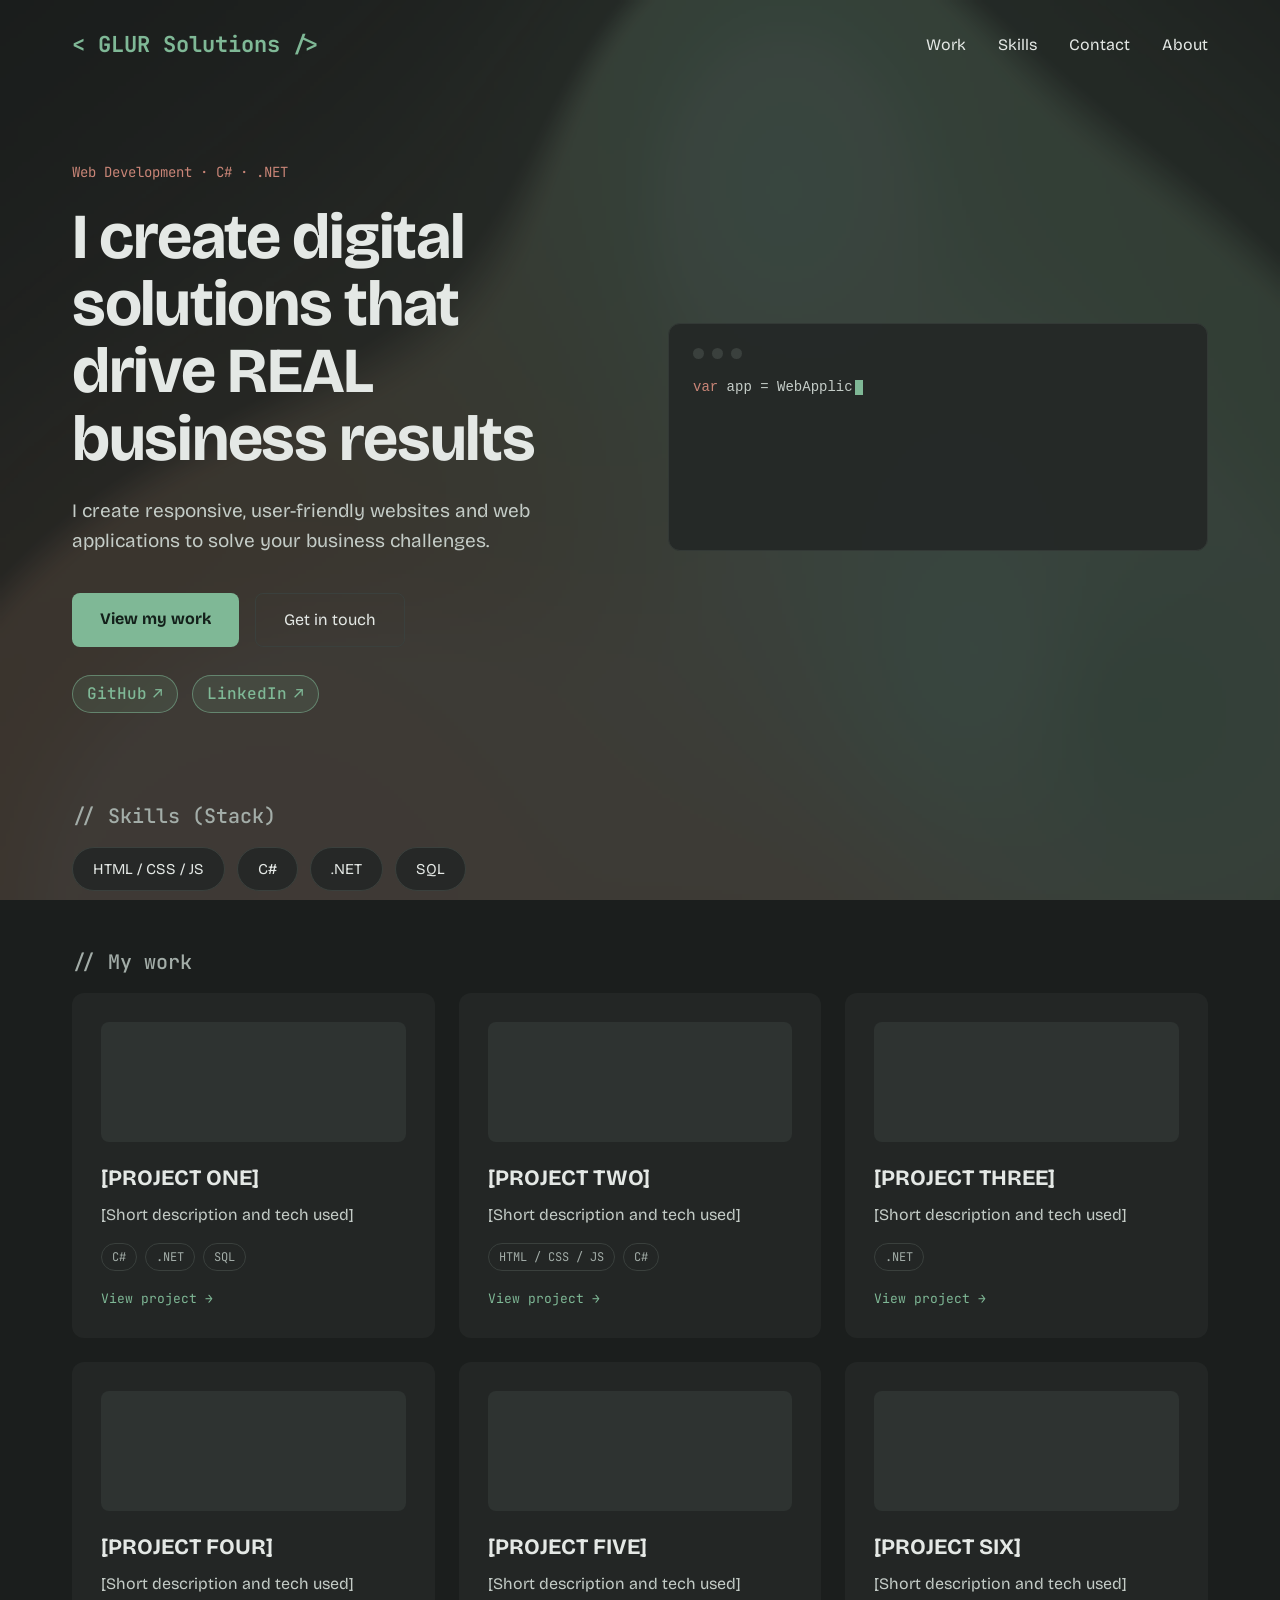
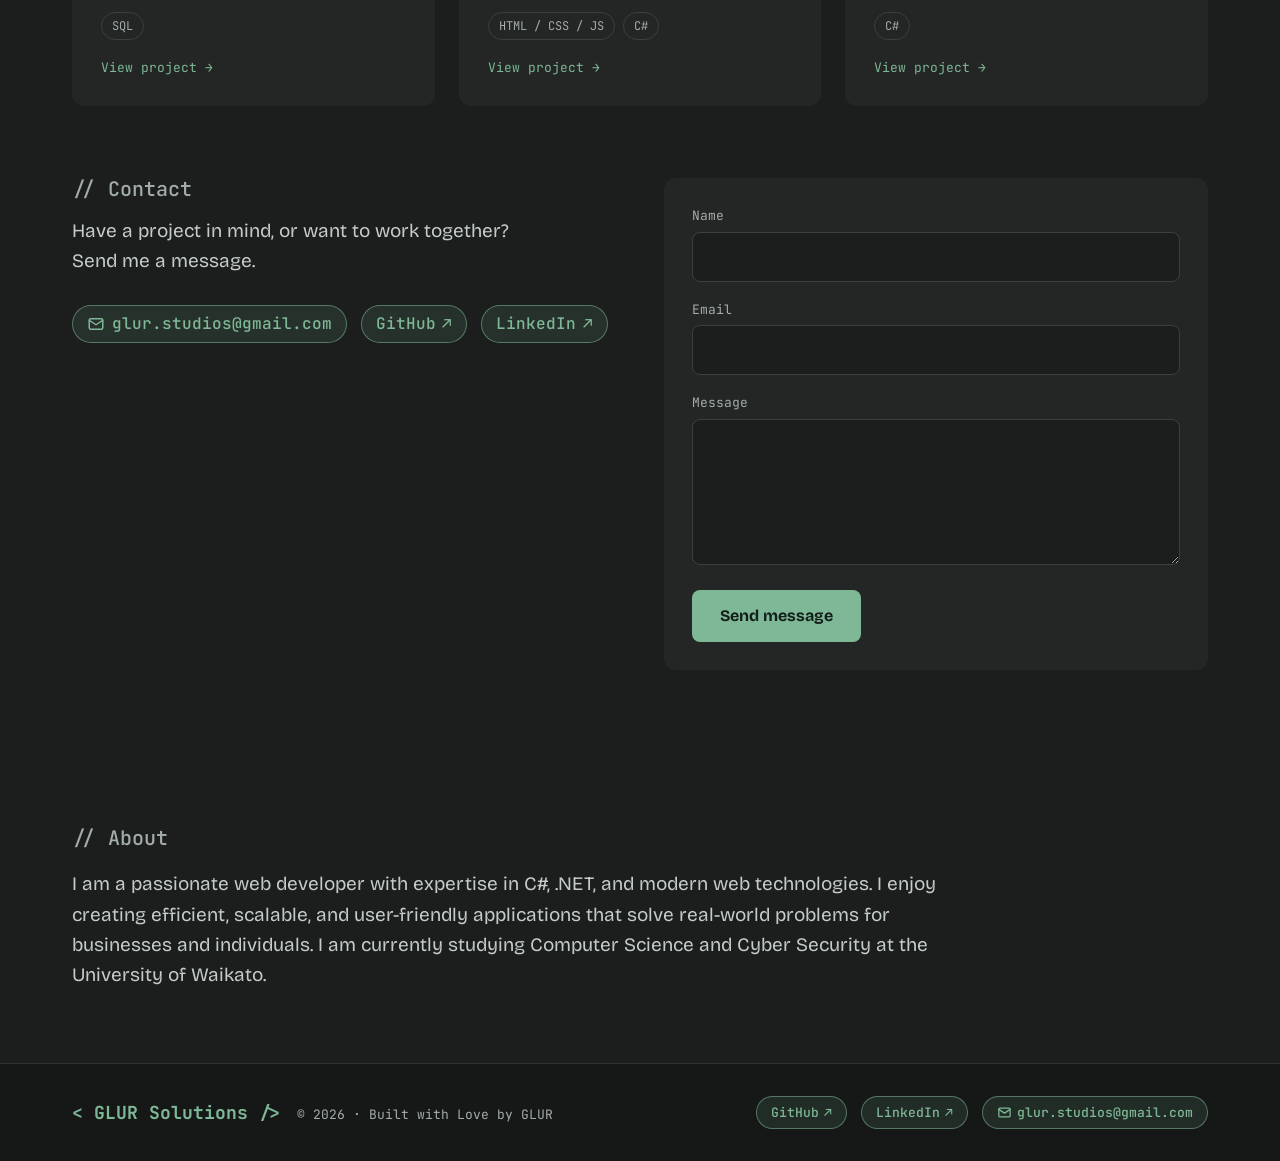
==== commit 69bceace: "Better email filtering and email alerts" ====
--- a/public/index.html
+++ b/public/index.html
@@ -211,8 +211,9 @@
     </section>
 
     <!-- ===== CONTACT: intro, direct links and a message form =====
-         With JavaScript on, the form is sent to /api/contact (functions/api/contact.js), which saves
-         the message in the Cloudflare D1 database (see section 6 in indexscript.js).
+         With JavaScript on, the form is sent to /api/contact (src/worker.js), which filters spam, saves
+         the message in the Cloudflare D1 database and emails an alert (see section 6 in indexscript.js).
+         The length limits below match the server's checks.
          The mailto: action is only the fallback for visitors with JavaScript off. -->
     <section class="contact container" id="contact" aria-labelledby="contact-title">
       <div class="contact__grid">
@@ -233,15 +234,15 @@
         <form class="contact-form" action="mailto:glur.studios@gmail.com" method="post" enctype="text/plain" data-email="glur.studios@gmail.com">
           <div class="field">
             <label for="contact-name">Name</label>
-            <input id="contact-name" name="name" type="text" autocomplete="name" required>
+            <input id="contact-name" name="name" type="text" autocomplete="name" maxlength="100" required>
           </div>
           <div class="field">
             <label for="contact-email">Email</label>
-            <input id="contact-email" name="email" type="email" autocomplete="email" required>
+            <input id="contact-email" name="email" type="email" autocomplete="email" maxlength="200" required>
           </div>
           <div class="field">
             <label for="contact-message">Message</label>
-            <textarea id="contact-message" name="message" rows="5" required></textarea>
+            <textarea id="contact-message" name="message" rows="5" minlength="10" maxlength="5000" required></textarea>
           </div>
           <!-- Honeypot: hidden from people (see .field--hp in the CSS), but bots fill it in.
                The server silently discards any message where it has a value. -->
@@ -282,7 +283,7 @@
     </div>
   </footer>
 
-  <!-- Header scroll state, code typing effect, card reveal, active nav link, stack filter, contact form (sent to the D1 database) and lava lamp -->
+  <!-- Header scroll state, code typing effect, card reveal, active nav link, stack filter, contact form (spam-filtered, saved to D1 and emailed) and lava lamp -->
   <script src="indexscript.js" defer></script>
 
 </body>
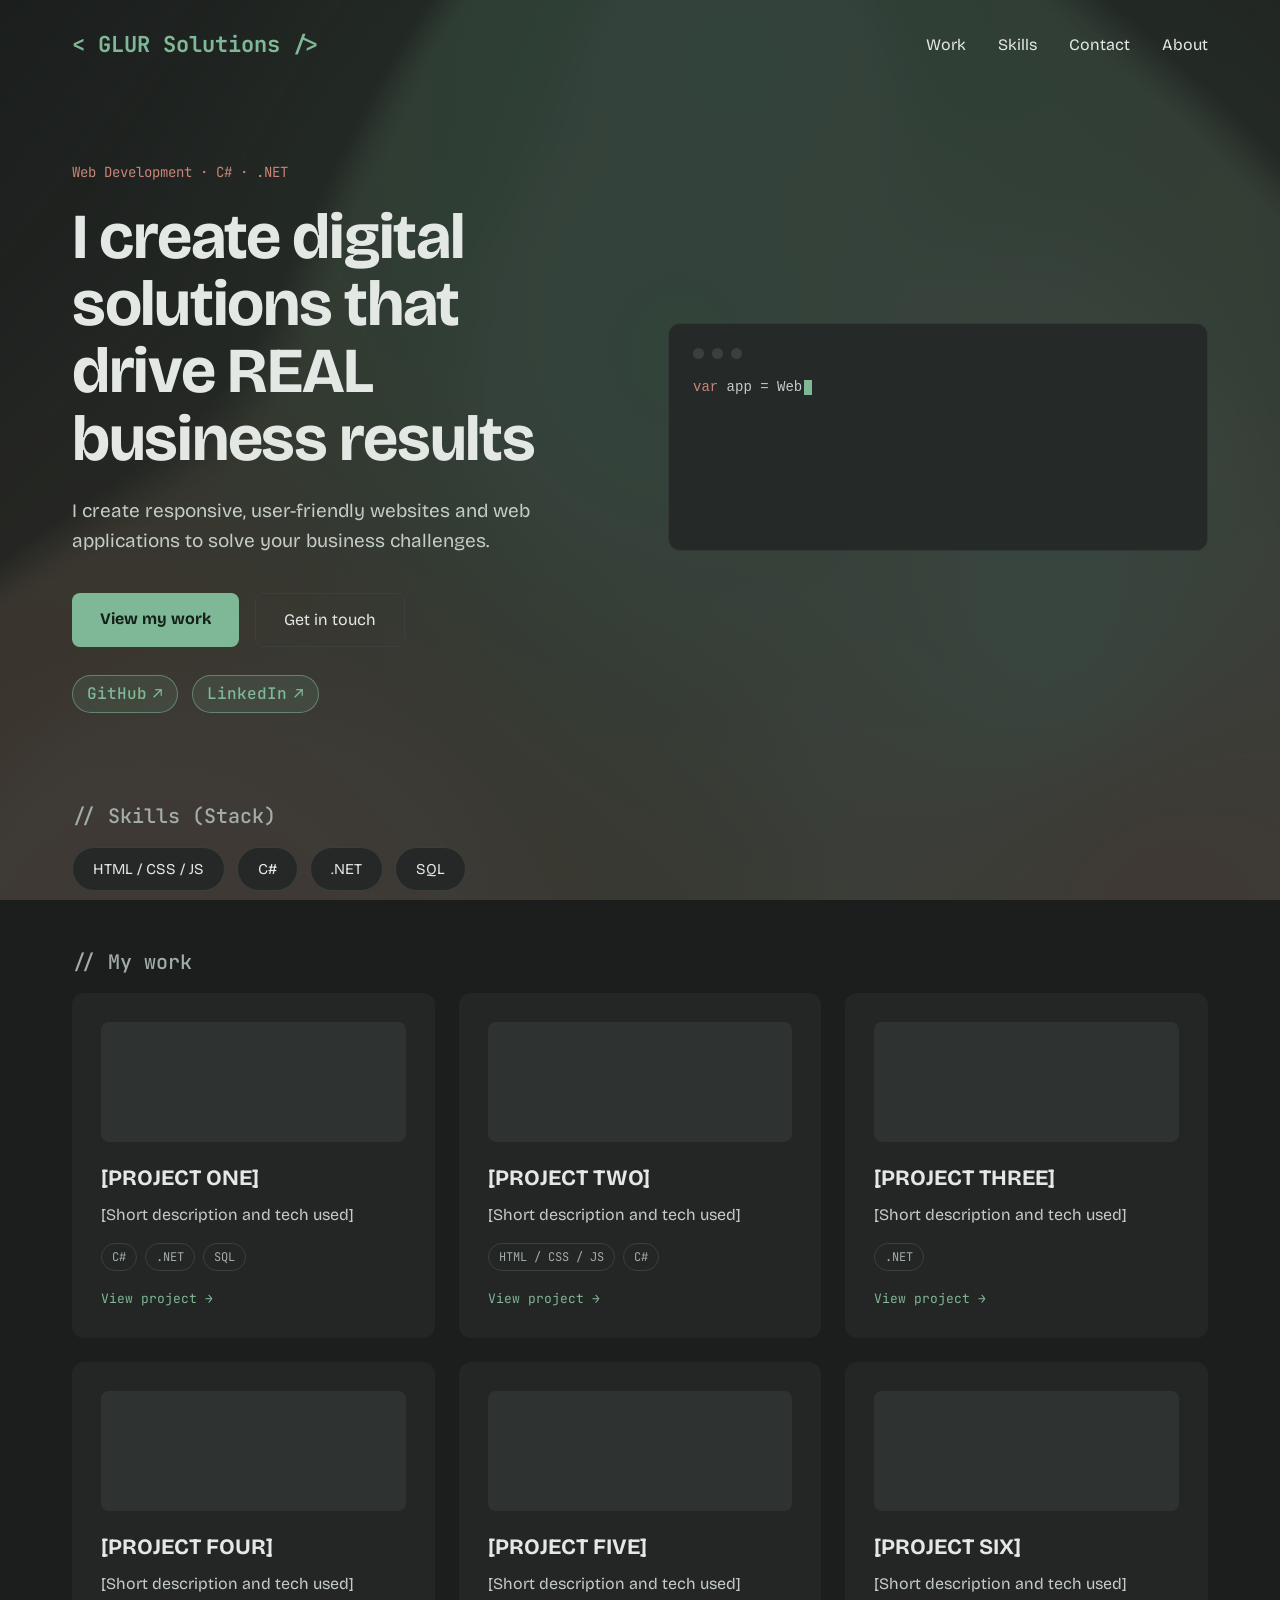
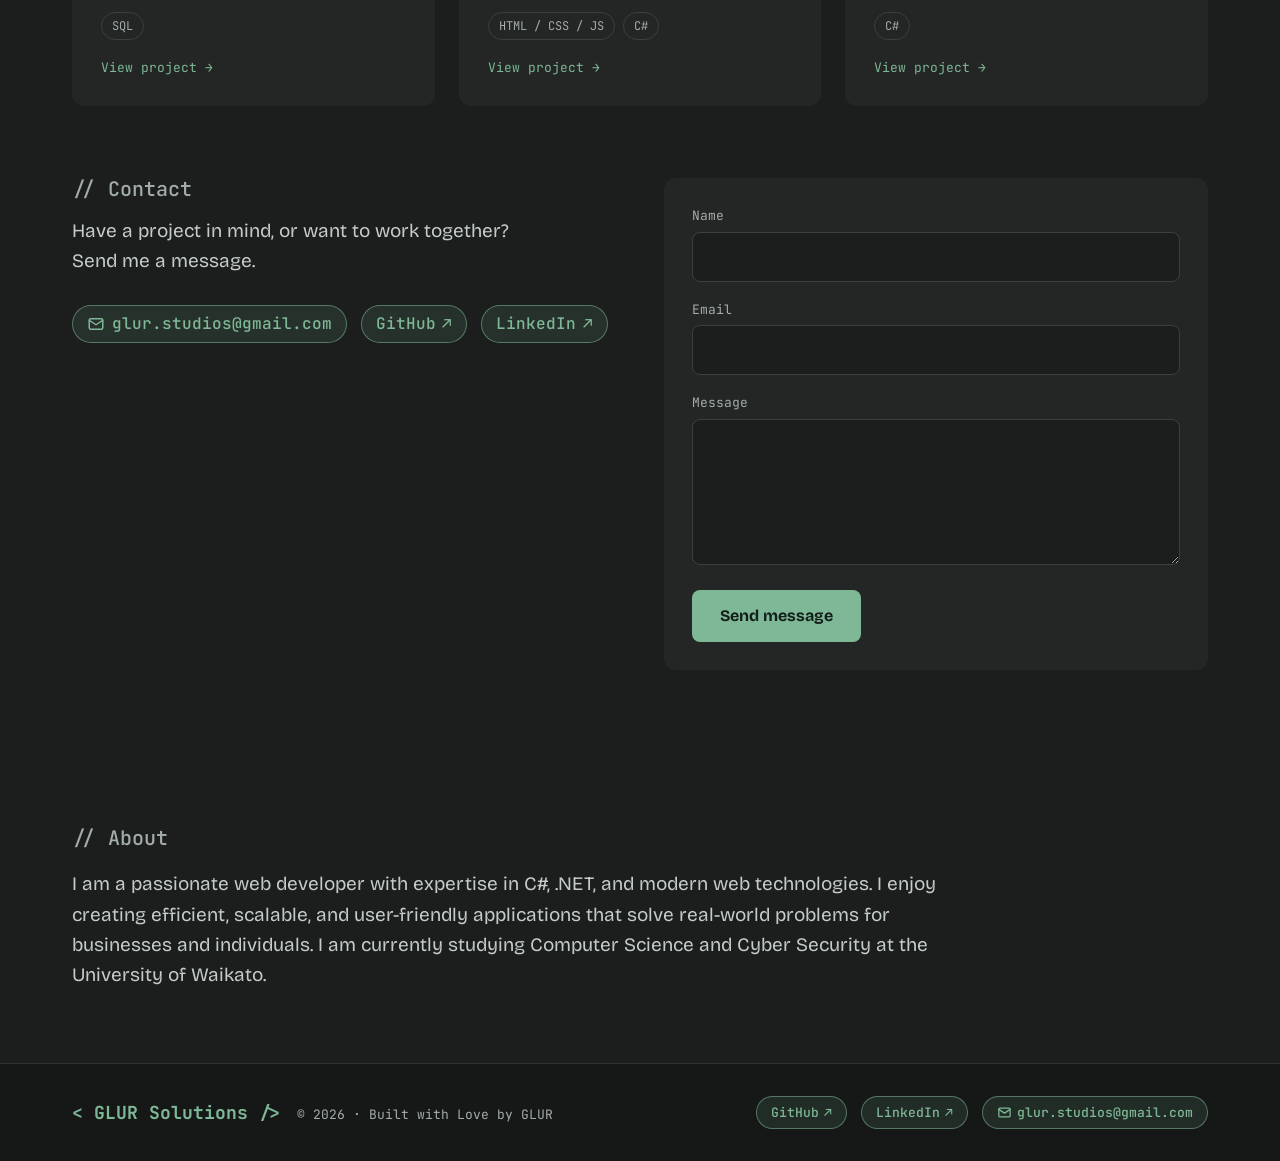
==== commit a307aa41: "Load skills, project cards and project pages from the database API Worker proxies /api/technologies " ====
--- a/public/index.html
+++ b/public/index.html
@@ -25,7 +25,7 @@
       if (!document.documentElement.classList.contains('js-ready')) {
         document.documentElement.classList.remove('js');
       }
-    }, 3000);
+    }, 6000);
   </script>
 
   <link rel="stylesheet" href="indexstyles.css">
@@ -284,7 +284,7 @@
   </footer>
 
   <!-- Header scroll state, code typing effect, card reveal, active nav link, stack filter, contact form (spam-filtered, saved to D1 and emailed) and lava lamp -->
-  <script src="indexscript.js" defer></script>
+  <script src="content.js" data-then="indexscript.js" defer></script>
 
 </body>
 </html>
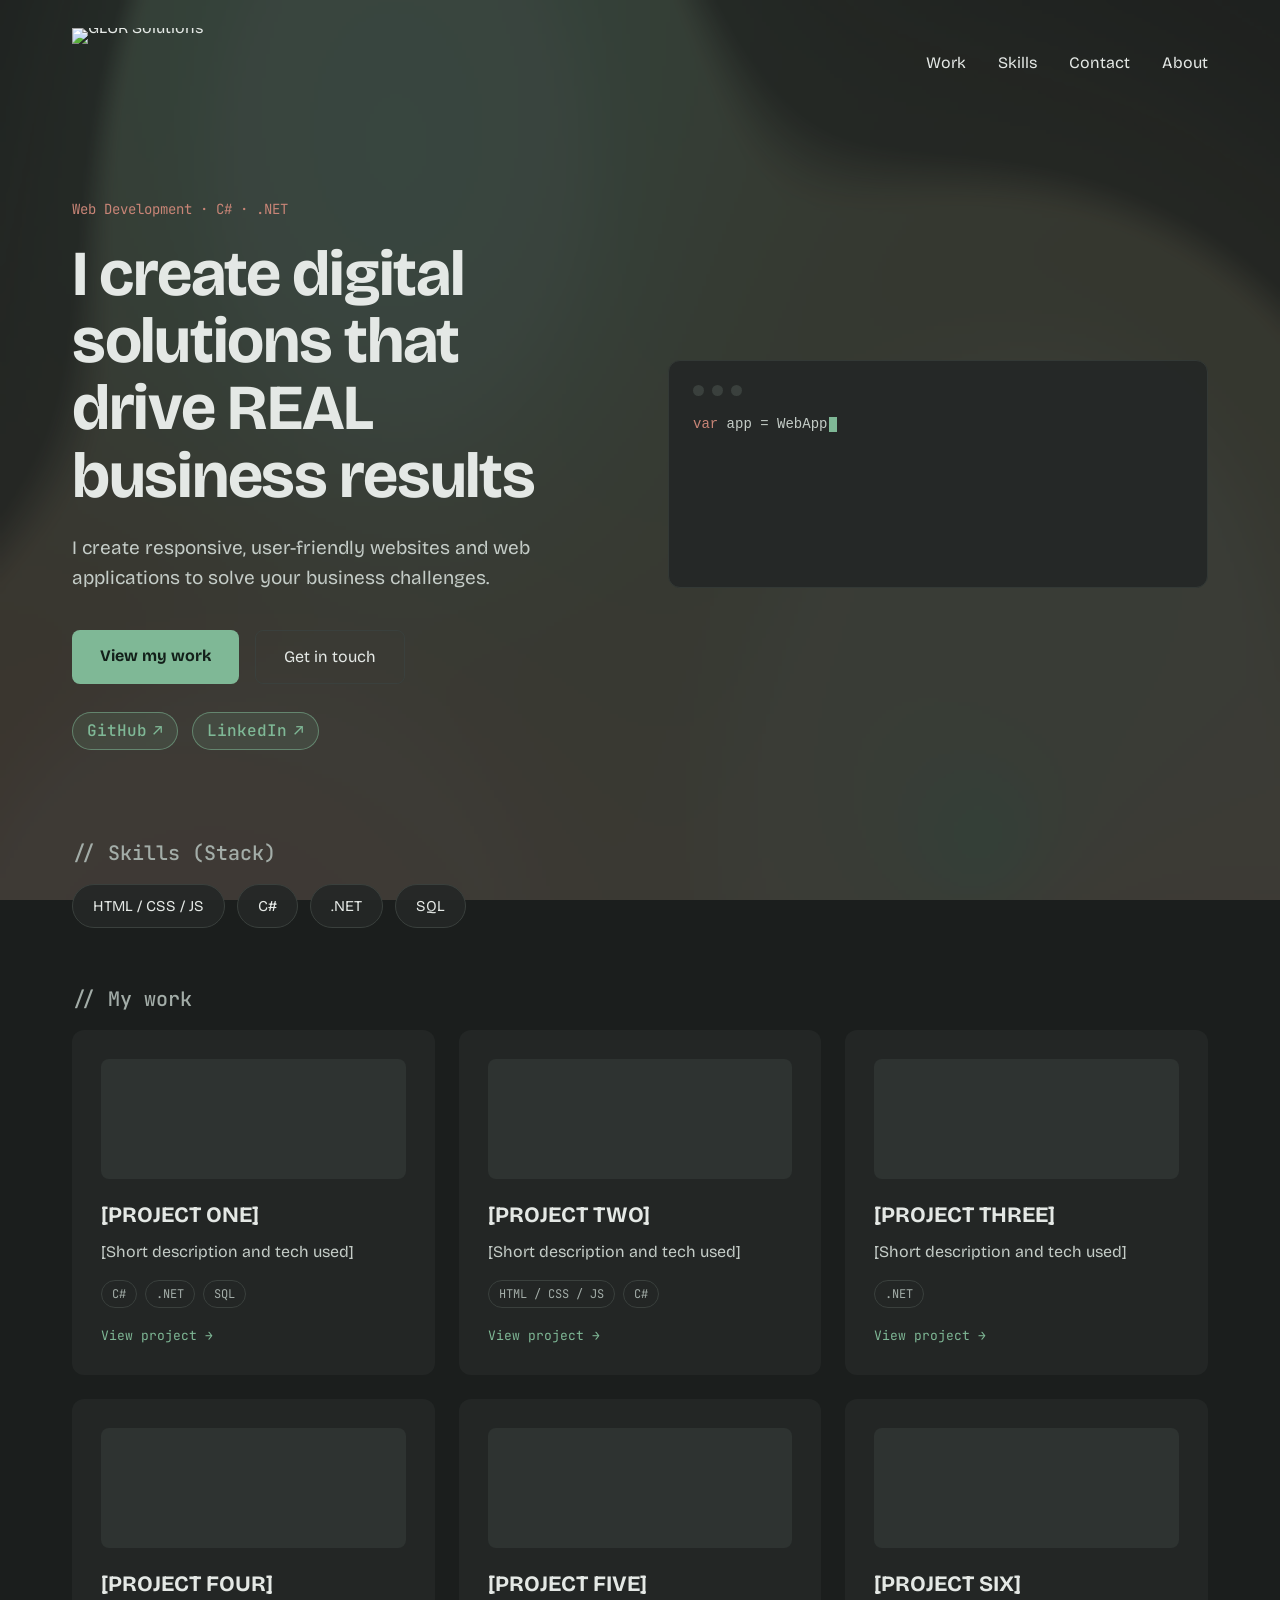
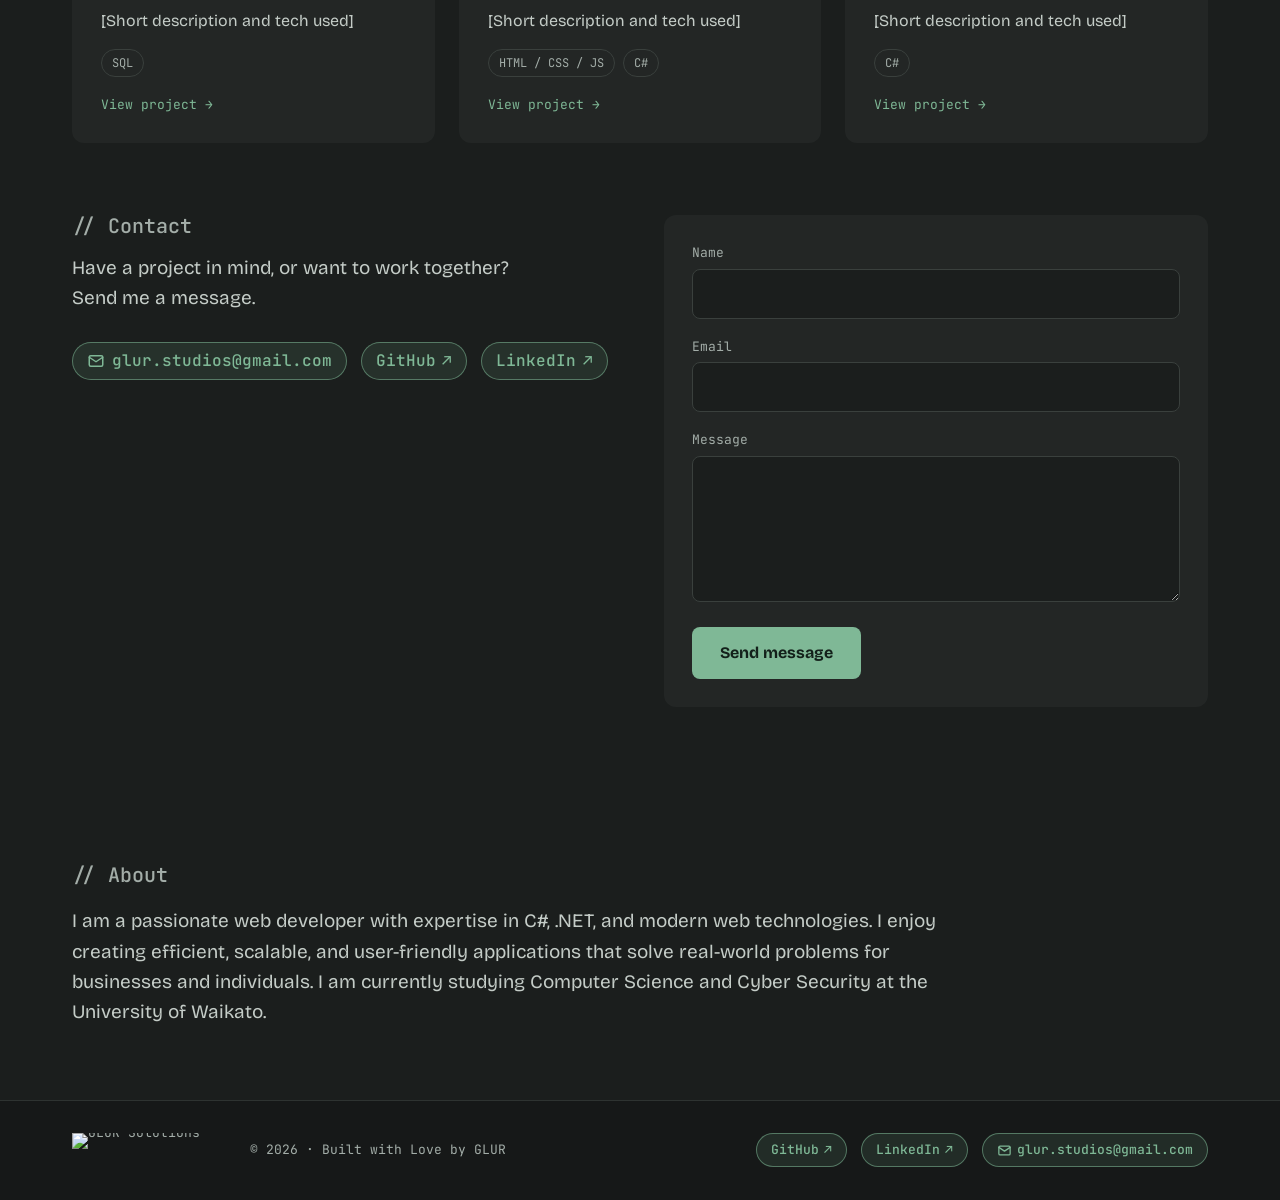
==== commit 934ea100: "Added custom logo to header and footer, as well as icon on both pages" ====
--- a/public/index.html
+++ b/public/index.html
@@ -11,6 +11,8 @@
   <title>GLUR Solutions</title>
   <meta name="description" content="GLUR Solutions: C#, .NET and web development.">
 
+  <link rel="icon" type="image/png" href="https://glurstorage.blob.core.windows.net/images/GSIcon32.png">
+
   <!-- Fonts: Bricolage Grotesque (headings/body) and JetBrains Mono (code/labels) -->
   <link rel="preconnect" href="https://fonts.googleapis.com">
   <link rel="preconnect" href="https://fonts.gstatic.com" crossorigin>
@@ -49,7 +51,12 @@
   <!-- ===== HEADER: logo + main navigation ===== -->
   <header class="site-header">
     <div class="container site-header__inner">
-      <a class="logo" href="#top">&lt; GLUR Solutions /&gt;</a>
+      <a class="logo" href="#top" aria-label="GLUR Solutions home">
+        <picture>
+          <source media="(max-width: 600px)" srcset="https://glurstorage.blob.core.windows.net/images/GSLogoMobile.png">
+          <img src="https://glurstorage.blob.core.windows.net/images/GSLogo.png" alt="GLUR Solutions" width="180" height="40">
+        </picture>
+      </a>
       <nav aria-label="Main">
         <ul class="nav">
           <li><a href="#work">Work</a></li>
@@ -272,7 +279,9 @@
   <footer class="site-footer">
     <div class="container site-footer__inner">
       <p>
-        <span class="logo">&lt; GLUR Solutions /&gt;</span>
+        <span class="logo">
+          <img src="https://glurstorage.blob.core.windows.net/images/GSLogoMobile.png" alt="GLUR Solutions" width="120" height="26">
+        </span>
         &nbsp;© 2026 · Built with Love by GLUR
       </p>
       <ul class="social">
--- a/public/indexstyles.css
+++ b/public/indexstyles.css
@@ -139,13 +139,9 @@
   padding-bottom: 28px;
 }
 
-.logo {
-  font-family: var(--font-mono);
-  font-size: 22px;
-  font-weight: 700;
-  color: var(--green);
-}
-.site-footer .logo { font-size: 18px; }   /* slightly smaller beside the footer text */
+.logo { display: inline-block; line-height: 0; }
+.logo img { display: block; height: 70px; width: auto; }
+.site-footer .logo img { height: 35px; display: inline-block; vertical-align: middle; }
 
 .nav { display: flex; flex-wrap: wrap; gap: 32px; font-size: 16px; }
 
@@ -644,6 +640,9 @@
   }
   .nav { justify-content: center; gap: 20px; }
 
+  .logo img { height: 28px; }
+  .site-footer .logo img { height: 22px; }
+
   /* Hero: one column with all content centred */
   .hero {
     grid-template-columns: minmax(0, 1fr);      /* the 340px minimum would overflow small phones */
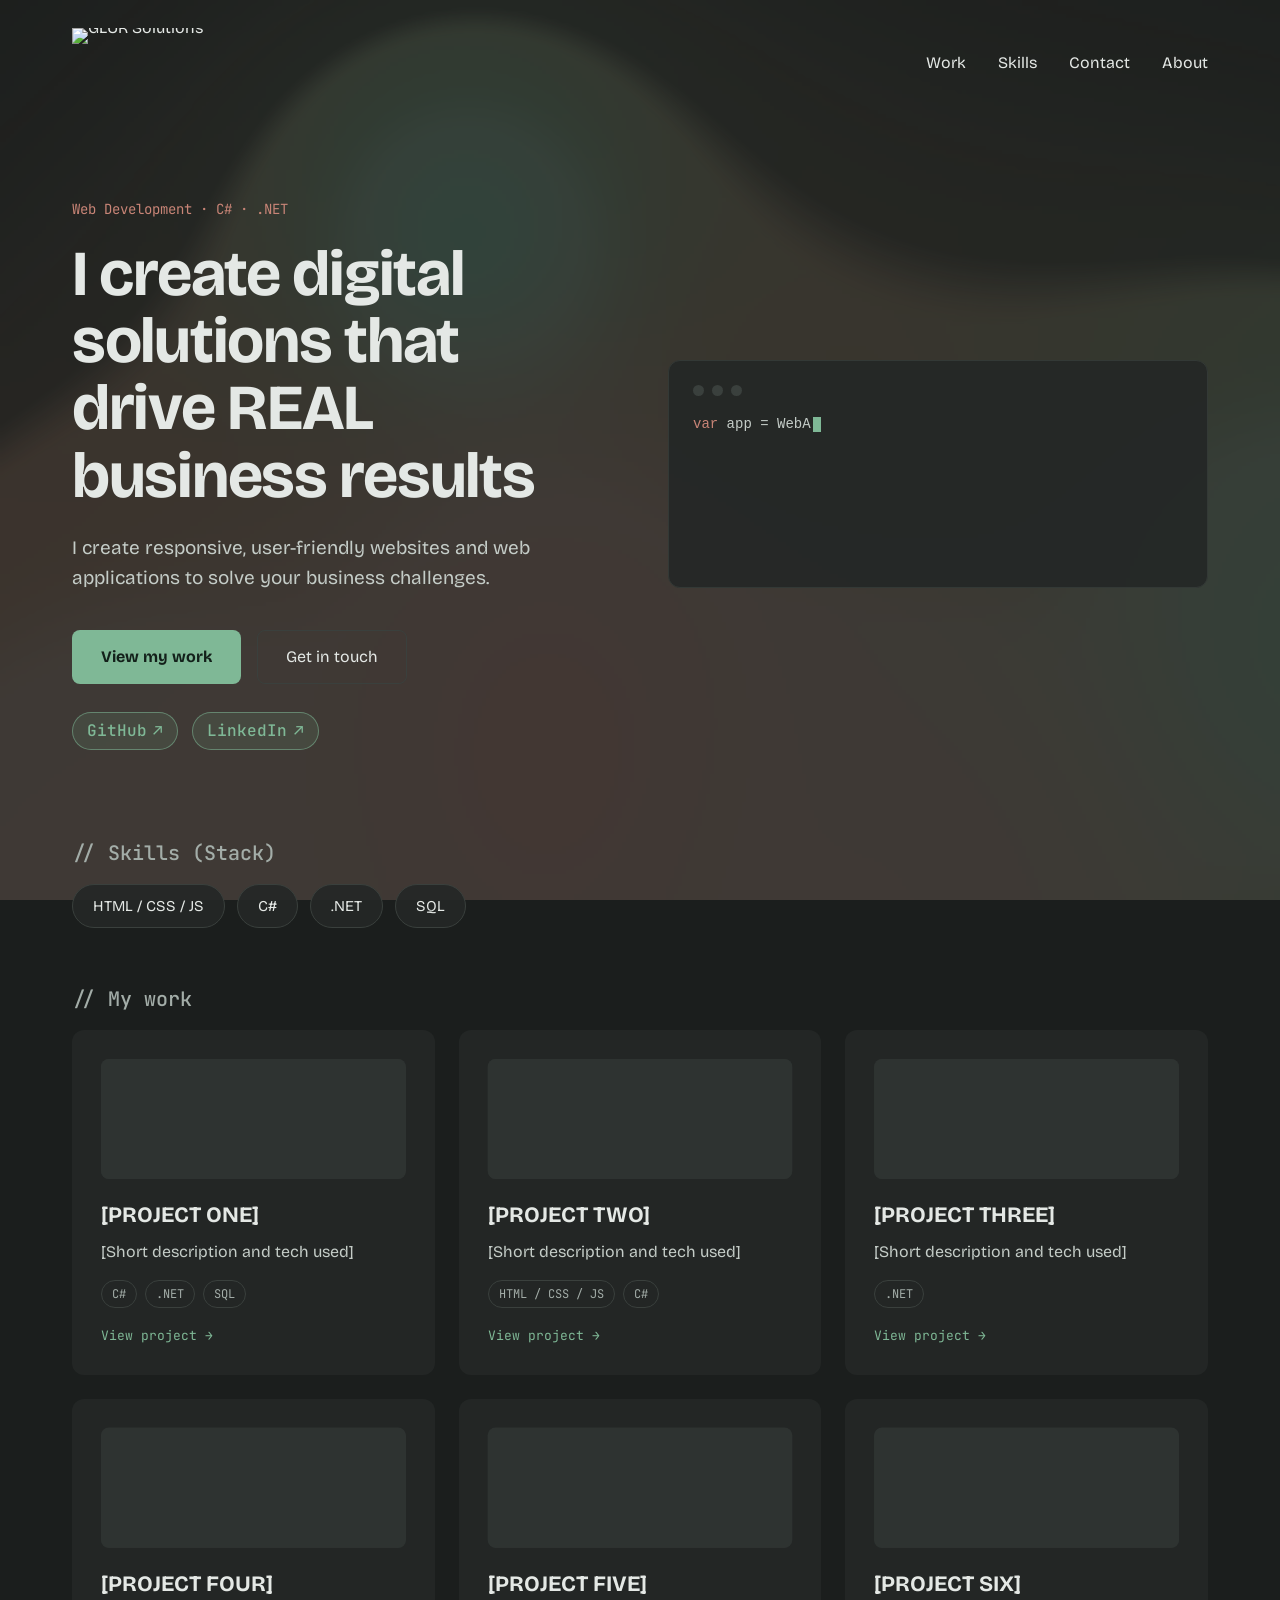
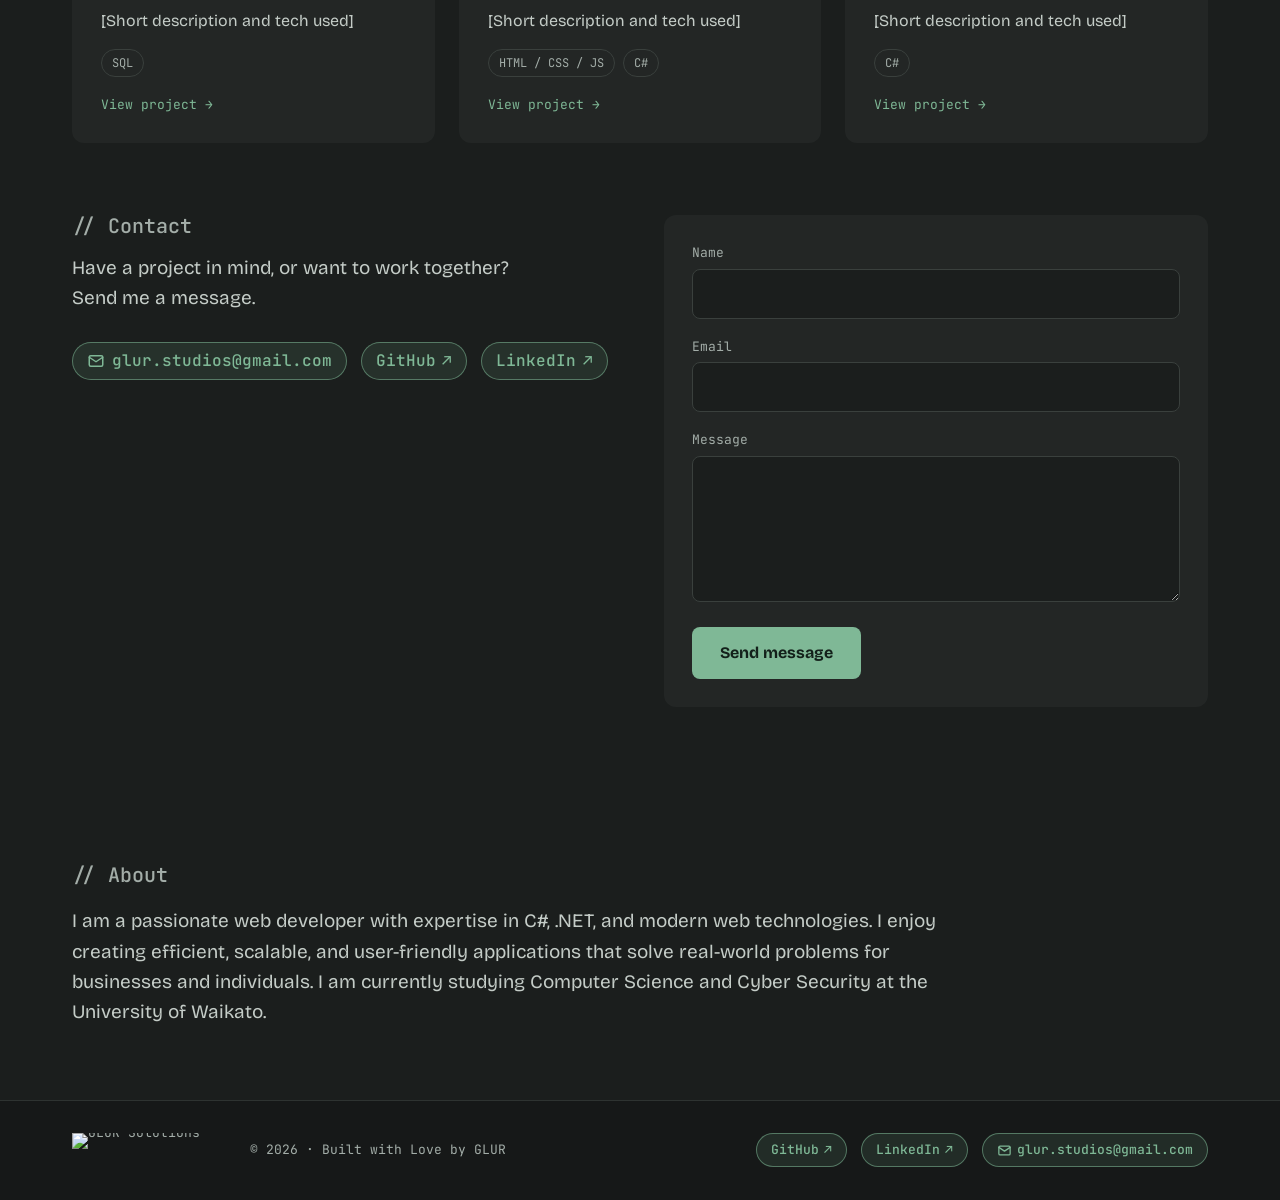
==== commit e85371cd: "1.4.17: Added animation/hover to skill pills, project cards, and hero buttons" ====
--- a/public/index.html
+++ b/public/index.html
@@ -79,8 +79,10 @@
 
         <!-- Primary and secondary calls to action -->
         <div class="hero__actions">
-          <a class="btn btn--primary" href="#work">View my work</a>
-          <a class="btn btn--secondary" href="#contact">Get in touch</a>
+          <!-- btn--arrow / btn--mail switch on the hover animations in indexstyles.css (section 5):
+               the arrow slides in on "View my work", a green fill sweeps across "Get in touch" and the envelope tilts in -->
+          <a class="btn btn--primary btn--arrow" href="#work">View my work<span class="btn__arrow" aria-hidden="true">&darr;</span></a>
+          <a class="btn btn--secondary btn--mail" href="#contact">Get in touch<svg class="btn__mail" viewBox="0 0 24 24" fill="none" stroke="currentColor" stroke-width="2" stroke-linejoin="round" stroke-linecap="round" aria-hidden="true" focusable="false"><rect x="3" y="5" width="18" height="14" rx="2"/><path d="m3 7 9 6 9-6"/></svg></a>
         </div>
 
         <!-- Social links (off-site links open in a new tab) -->
--- a/public/indexstyles.css
+++ b/public/indexstyles.css
@@ -4,7 +4,7 @@
    1. Design tokens   2. Base   3. Layout helpers
    4. Header          5. Hero   6. Stack
    7. Work            7b. Contact  8. About  9. Footer
-   9b. Motion (typing cursor, card reveal)
+   9b. Motion (typing cursor, card reveal, skill pill entrance)
    9c. Lava lamp background (side margins on wide screens, full page below 1440px)
    10. Responsive / accessibility
    ========================================================== */
@@ -207,6 +207,80 @@
 .btn--primary:hover { background: var(--text); color: var(--green-ink); }
 .btn--secondary { border: 1px solid var(--border); }
 .btn--secondary:hover { border-color: var(--green); }
+
+/* Hero buttons, Variant 1 (index.html only, via .btn--arrow and .btn--mail):
+   - "View my work": the fill turns pale, the button lifts and a down arrow slides in.
+   - "Get in touch": a green fill sweeps in from the left (like the social chips), the text turns dark
+     and an envelope tilts in.
+   - Both press down slightly while clicked. :focus-visible and :active mirror :hover for keyboard and touch. */
+.btn--arrow,
+.btn--mail {
+  position: relative;
+  display: inline-flex;
+  align-items: center;
+  justify-content: center;
+  border: 1px solid transparent;          /* same 1px edge on both buttons so their heights match */
+  overflow: hidden;
+  transition: background-color 0.25s ease, color 0.25s ease, border-color 0.25s ease,
+              transform 0.2s ease, box-shadow 0.25s ease, background-size 0.35s ease;
+}
+.btn--mail { border-color: var(--border); }
+
+.btn__arrow {
+  display: inline-block;
+  max-width: 0;
+  margin-left: 0;
+  opacity: 0;
+  overflow: hidden;
+  transform: translateY(-4px);
+  transition: max-width 0.3s ease, margin-left 0.3s ease, opacity 0.25s ease, transform 0.3s ease;
+}
+.btn--arrow:hover,
+.btn--arrow:focus-visible {
+  transform: translateY(-2px);
+  box-shadow: 0 8px 20px rgba(127, 184, 150, 0.3);
+}
+.btn--arrow:hover .btn__arrow,
+.btn--arrow:focus-visible .btn__arrow {
+  max-width: 20px;
+  margin-left: 10px;
+  opacity: 1;
+  transform: translateY(0);
+}
+
+.btn--mail {
+  background-color: transparent;
+  background-image: linear-gradient(var(--green), var(--green));
+  background-repeat: no-repeat;
+  background-position: left center;
+  background-size: 0% 100%;               /* the green fill, hidden until hover */
+}
+.btn--mail:hover,
+.btn--mail:focus-visible {
+  background-size: 100% 100%;
+  color: var(--green-ink);
+  border-color: var(--green);
+  transform: translateY(-2px);
+  box-shadow: 0 8px 20px rgba(127, 184, 150, 0.28);
+}
+.btn__mail {
+  flex: none;
+  width: 0;
+  height: 18px;
+  margin-left: 0;
+  opacity: 0;
+  transition: width 0.3s ease, margin-left 0.3s ease, opacity 0.25s ease, transform 0.25s ease;
+}
+.btn--mail:hover .btn__mail,
+.btn--mail:focus-visible .btn__mail {
+  width: 18px;
+  margin-left: 10px;
+  opacity: 1;
+  transform: rotate(-10deg);
+}
+
+.btn--arrow:active,
+.btn--mail:active { transform: translateY(0) scale(0.97); }   /* press-down on click or touch */
 
 /* Social links (shared by hero, contact section and footer) */
 .social {
@@ -325,6 +399,8 @@
 .pills { display: flex; flex-wrap: wrap; gap: 12px; }
 /* Each pill is a toggle button; several can be selected at once (aria-pressed="true") */
 .pill {
+  display: inline-flex;                 /* lets the green dot sit beside the label */
+  align-items: center;
   padding: 10px 20px;
   background: transparent;
   border: 1px solid var(--border);
@@ -333,9 +409,28 @@
   font: inherit;
   font-size: 15px;
   cursor: pointer;
-  transition: border-color 0.2s ease, background-color 0.2s ease, color 0.2s ease;
-}
-.pill:hover { border-color: rgba(127, 184, 150, 0.6); }
+  transition: border-color 0.2s ease, background-color 0.2s ease, color 0.2s ease,
+              transform 0.25s cubic-bezier(0.2, 0.8, 0.2, 1);
+}
+/* Hover: a green dot opens up before the label and the pill grows a little. The dot also stays on
+   selected pills, so the selected state is readable without relying on colour alone. */
+.pill::before {
+  content: "";
+  flex: none;
+  width: 0;
+  height: 8px;
+  margin-right: 0;
+  border-radius: 50%;
+  background: var(--green);
+  opacity: 0;
+  transition: width 0.25s ease, margin-right 0.25s ease, opacity 0.2s ease;
+}
+.pill:hover,
+.pill:focus-visible { transform: scale(1.06); border-color: var(--green); }
+.pill:hover::before,
+.pill:focus-visible::before,
+.pill[aria-pressed="true"]::before { width: 8px; margin-right: 8px; opacity: 1; }
+.pill:active { transform: scale(0.96); }
 .pill[aria-pressed="true"] {          /* selected state */
   border-color: var(--green);
   background: rgba(127, 184, 150, 0.16);
@@ -412,6 +507,73 @@
 .card:hover .card__cta span,
 .card:focus-within .card__cta span { transform: translateX(5px); }
 .card p  { margin: 0; color: var(--text-muted); }
+
+/* Cover takeover on hover or keyboard focus: the cover unfolds out of its 120px band until it fills the
+   whole card, so the full screenshot is visible, and the title and "View project" fade in over it.
+   Nothing moves in the layout (the layer is absolutely positioned); the description and tags are
+   hidden while it is open. indexscript.js (section 3) adds the .card__takeover layer to each card from
+   the cover already set on .card__image, so content.js needs no change. Resting state: the layer is
+   clipped to exactly the band (28px card padding, 120px tall), so it looks the same as before. */
+.card__takeover {
+  position: absolute;
+  inset: 0;
+  z-index: 2;
+  overflow: hidden;
+  pointer-events: none;                /* clicks still reach the whole-card link underneath */
+  background: #242826;                 /* solid (not --surface, which is see-through on small screens) so the text underneath is hidden */
+  border-radius: var(--radius-md);
+  clip-path: inset(28px 28px calc(100% - 148px) 28px round var(--radius-sm));
+  transition: clip-path 0.55s cubic-bezier(0.2, 0.8, 0.2, 1), background-color 0.3s ease;
+}
+.card__takeover--empty { background: var(--surface-alt); }   /* no cover yet: matches the grey placeholder band */
+.card__takeover img {
+  position: absolute;
+  left: 28px;
+  top: 88px;                           /* centre of the band: 28px padding + 60px */
+  width: calc(100% - 56px);
+  max-width: none;
+  height: auto;
+  transform: translateY(-50%);
+  transition: left 0.55s cubic-bezier(0.2, 0.8, 0.2, 1), top 0.55s cubic-bezier(0.2, 0.8, 0.2, 1),
+              width 0.55s cubic-bezier(0.2, 0.8, 0.2, 1), transform 0.55s cubic-bezier(0.2, 0.8, 0.2, 1);
+}
+.card__takeover::after {               /* soft dark fade so the caption stays readable over a tall cover */
+  content: "";
+  position: absolute;
+  left: 0; right: 0; bottom: 0;
+  height: 45%;
+  background: linear-gradient(to bottom, rgba(36, 40, 38, 0), #242826 75%);
+  opacity: 0;
+  transition: opacity 0.3s ease 0.15s;
+}
+.card__takeover-cap {
+  position: absolute;
+  left: 28px; right: 28px; bottom: 24px;
+  z-index: 1;
+  display: flex;
+  flex-direction: column;
+  gap: 6px;
+  opacity: 0;
+  transform: translateY(8px);
+  transition: opacity 0.25s ease, transform 0.3s ease;
+}
+.card__takeover-title { font-size: 22px; font-weight: 700; line-height: 1.3; color: var(--green); }
+.card__takeover-cta { font-family: var(--font-mono); font-size: 13px; color: var(--green); }
+
+.card:hover .card__takeover,
+.card:focus-within .card__takeover { clip-path: inset(0 0 0 0 round var(--radius-md)); }
+.card:hover .card__takeover--empty,
+.card:focus-within .card__takeover--empty { background: #242826; }
+.card:hover .card__takeover img,
+.card:focus-within .card__takeover img { left: 0; top: 0; width: 100%; transform: none; }
+.card:hover .card__takeover::after,
+.card:focus-within .card__takeover::after { opacity: 1; }
+.card:hover .card__takeover-cap,
+.card:focus-within .card__takeover-cap {
+  opacity: 1;
+  transform: none;
+  transition: opacity 0.3s ease 0.2s, transform 0.35s ease 0.2s;
+}
 
 /* Project tags (up to 3 per card); a tag matching a selected stack pill turns green */
 .card__tags { display: flex; flex-wrap: wrap; gap: 8px; margin-top: 16px; }
@@ -555,6 +717,17 @@
 }
 @keyframes rise {
   from { opacity: 0; transform: translateY(24px); }
+}
+
+/* Skill pills rise and fade in, one after another, when the Stack section scrolls into view (hidden
+   only when JS is running, like the cards). --i is each pill's index, set by indexscript.js, to stagger
+   the delay. The hover effect lives on the button inside, so this delay never slows it down. */
+.js .pills li { opacity: 0; transform: translateY(18px); }
+.js .pills.is-visible li {
+  opacity: 1;
+  transform: none;
+  transition: opacity 0.5s ease, transform 0.6s cubic-bezier(0.2, 0.8, 0.2, 1);
+  transition-delay: calc(var(--i, 0) * 80ms);
 }
 
 /* ---------- 9c. Lava lamp background ----------
@@ -696,7 +869,8 @@
   .contact__lead { margin-bottom: 16px; }
 }
 
-/* Respect users who prefer no motion (this design has none, so this is a safeguard) */
+/* Respect users who prefer no motion: every transition and animation above is switched off.
+   indexscript.js also shows the cards and skill pills straight away in that case. */
 @media (prefers-reduced-motion: reduce) {
   * { transition: none !important; animation: none !important; scroll-behavior: auto !important; }
 }
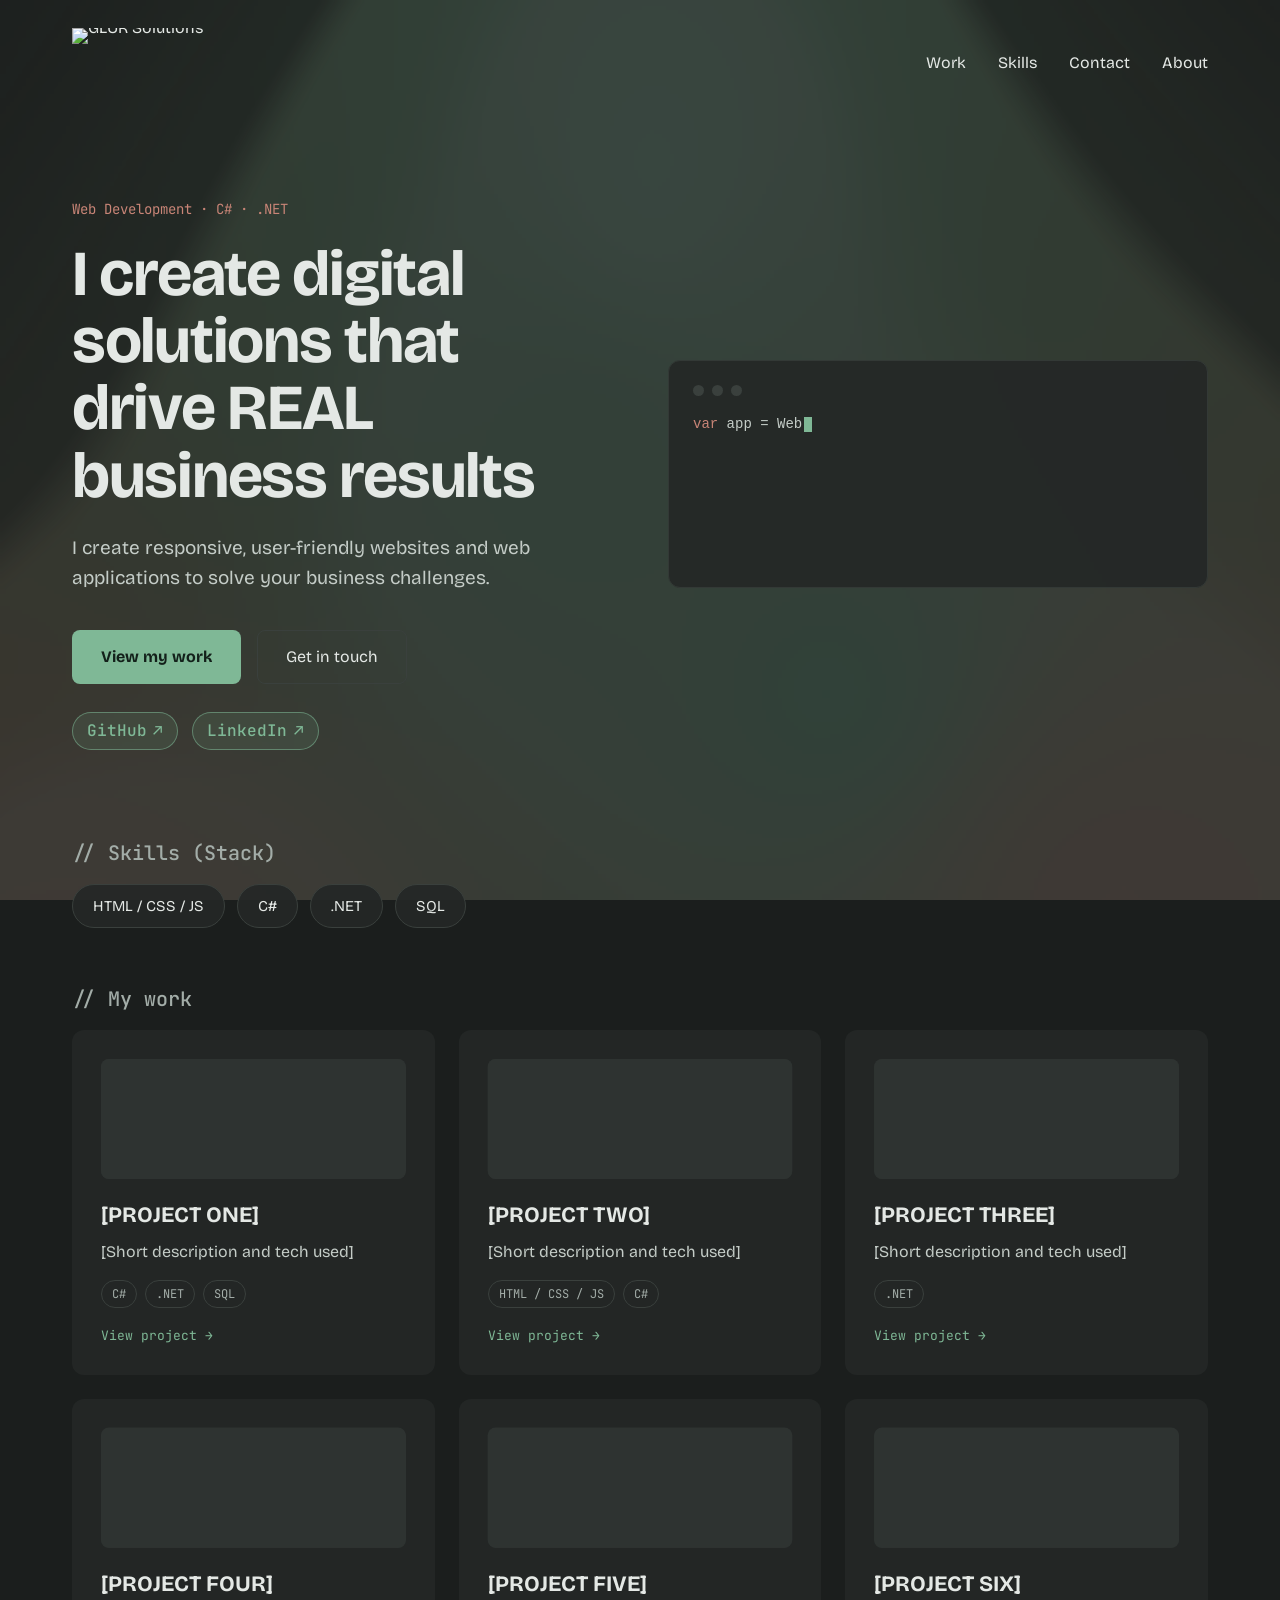
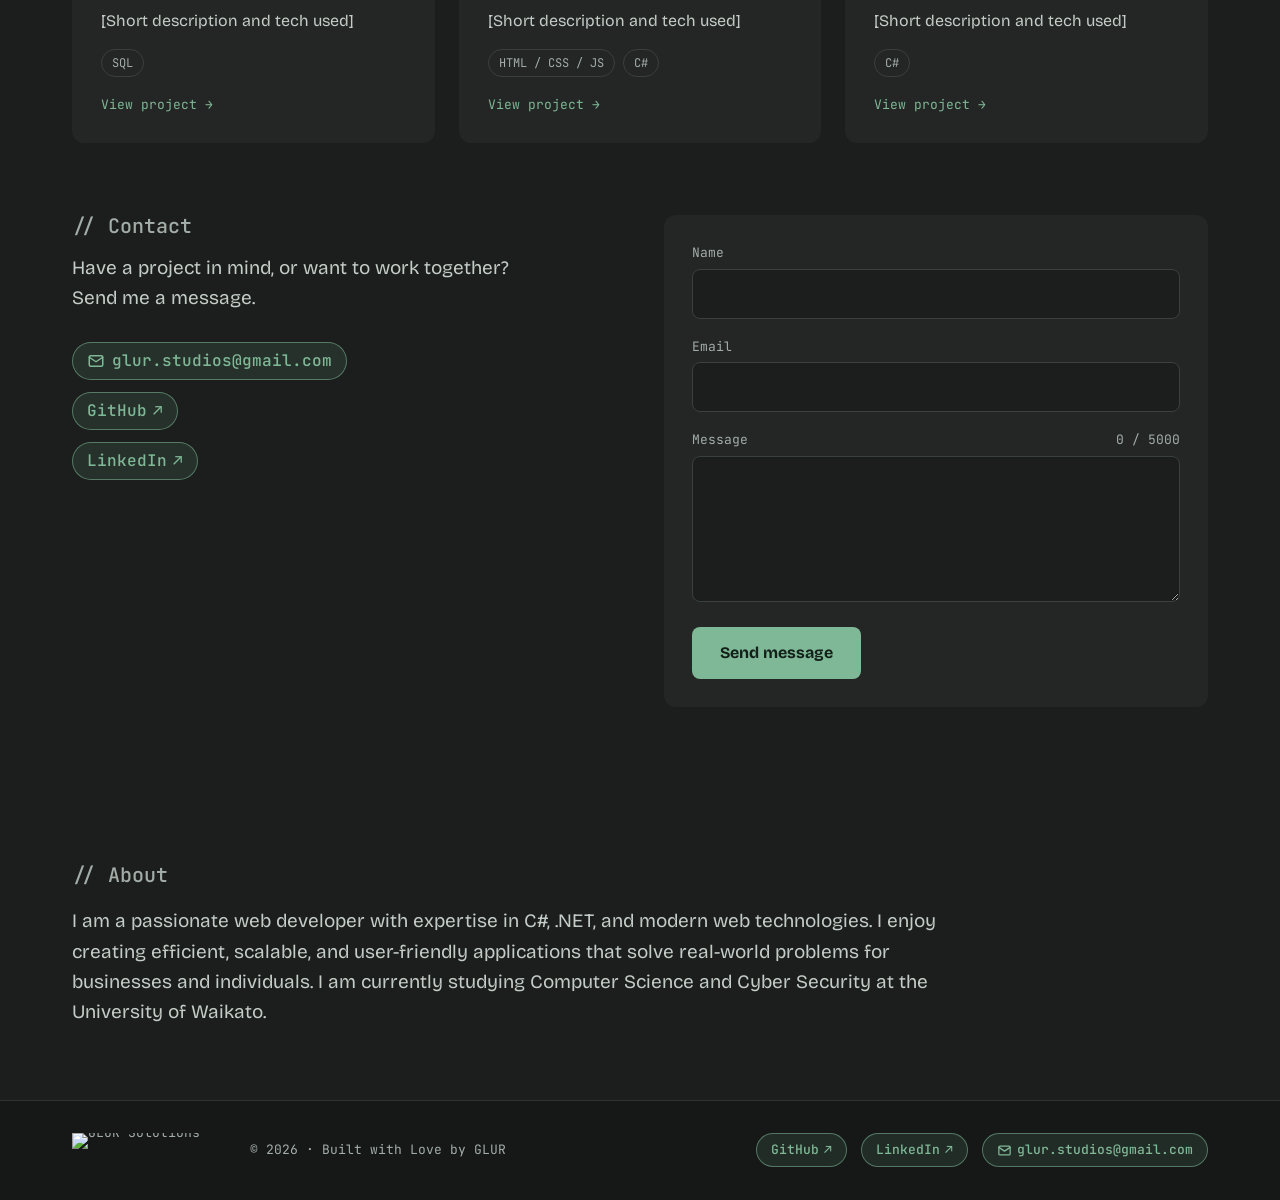
==== commit 9de1cdb2: "v1.4.18: Added contact section entrance and form animations, project card hover details and replay-o" ====
--- a/public/index.html
+++ b/public/index.html
@@ -250,7 +250,9 @@
             <input id="contact-email" name="email" type="email" autocomplete="email" maxlength="200" required>
           </div>
           <div class="field">
-            <label for="contact-message">Message</label>
+            <!-- The counter on the right is kept up to date by indexscript.js (section 6); it starts at 0 and
+                 is hidden from screen readers, which are already told the limit by maxlength -->
+            <label for="contact-message"><span>Message</span><span class="field__count" aria-hidden="true">0 / 5000</span></label>
             <textarea id="contact-message" name="message" rows="5" minlength="10" maxlength="5000" required></textarea>
           </div>
           <!-- Honeypot: hidden from people (see .field--hp in the CSS), but bots fill it in.
@@ -259,7 +261,9 @@
             <label for="contact-website">Website</label>
             <input id="contact-website" name="website" type="text" tabindex="-1" autocomplete="off">
           </div>
-          <button class="btn btn--primary" type="submit">Send message</button>
+          <!-- btn--send switches on the hover animation (indexstyles.css, section 7b): the button lifts and a
+               paper-plane slides in -->
+          <button class="btn btn--primary btn--send" type="submit">Send message<svg class="btn__send" viewBox="0 0 24 24" fill="none" stroke="currentColor" stroke-width="2" stroke-linejoin="round" stroke-linecap="round" aria-hidden="true" focusable="false"><path d="M22 2 11 13"/><path d="m22 2-7 20-4-9-9-4z"/></svg></button>
           <!-- Feedback after submitting -->
           <p class="form__status" role="status"></p>
         </form>
--- a/public/indexstyles.css
+++ b/public/indexstyles.css
@@ -508,12 +508,15 @@
 .card:focus-within .card__cta span { transform: translateX(5px); }
 .card p  { margin: 0; color: var(--text-muted); }
 
-/* Cover takeover on hover or keyboard focus: the cover unfolds out of its 120px band until it fills the
-   whole card, so the full screenshot is visible, and the title and "View project" fade in over it.
-   Nothing moves in the layout (the layer is absolutely positioned); the description and tags are
-   hidden while it is open. indexscript.js (section 3) adds the .card__takeover layer to each card from
-   the cover already set on .card__image, so content.js needs no change. Resting state: the layer is
-   clipped to exactly the band (28px card padding, 120px tall), so it looks the same as before. */
+/* Cover takeover on hover or keyboard focus: the cover unfolds out of its 120px band to its full 16:10
+   size, and the space below it is used for the title, a two-line description and the skill tags with a
+   "View" cue on the right. Those three fade in one after another (0.25s, 0.32s and 0.39s after the hover
+   starts). A tag is shown in green only while its stack pill is selected.
+   The card keeps its current height and nothing moves in the layout (the layer is absolutely
+   positioned). indexscript.js (section 3b) builds the .card__takeover layer for each card from the
+   cover already set on .card__image and the card's own title, description and tags, so content.js
+   needs no change. Resting state: the layer is clipped to exactly the band (28px card padding, 120px
+   tall), so it looks the same as before. */
 .card__takeover {
   position: absolute;
   inset: 0;
@@ -537,28 +540,54 @@
   transition: left 0.55s cubic-bezier(0.2, 0.8, 0.2, 1), top 0.55s cubic-bezier(0.2, 0.8, 0.2, 1),
               width 0.55s cubic-bezier(0.2, 0.8, 0.2, 1), transform 0.55s cubic-bezier(0.2, 0.8, 0.2, 1);
 }
-.card__takeover::after {               /* soft dark fade so the caption stays readable over a tall cover */
+.card__takeover::after {               /* soft dark fade so the text stays readable if a tall cover reaches it */
   content: "";
   position: absolute;
   left: 0; right: 0; bottom: 0;
-  height: 45%;
+  height: 40%;
   background: linear-gradient(to bottom, rgba(36, 40, 38, 0), #242826 75%);
   opacity: 0;
   transition: opacity 0.3s ease 0.15s;
 }
-.card__takeover-cap {
+/* Text below the cover: pinned to the bottom of the card. Title, description and footer each start
+   10px low and transparent, and fade up in turn (the delays are in the hover rules below). */
+.card__takeover-body {
   position: absolute;
-  left: 28px; right: 28px; bottom: 24px;
+  left: 20px; right: 20px; bottom: 22px;
   z-index: 1;
-  display: flex;
-  flex-direction: column;
-  gap: 6px;
+}
+.card__takeover-title,
+.card__takeover-desc,
+.card__takeover-foot {
   opacity: 0;
-  transform: translateY(8px);
-  transition: opacity 0.25s ease, transform 0.3s ease;
-}
-.card__takeover-title { font-size: 22px; font-weight: 700; line-height: 1.3; color: var(--green); }
-.card__takeover-cta { font-family: var(--font-mono); font-size: 13px; color: var(--green); }
+  transform: translateY(10px);
+  transition: opacity 0.2s ease, transform 0.2s ease;
+}
+.card__takeover-title { font-size: 20px; font-weight: 700; line-height: 1.3; color: var(--green); }
+.card__takeover-desc {
+  margin: 4px 0 10px;
+  font-size: 14px;
+  line-height: 1.45;
+  color: var(--text-muted);
+  display: -webkit-box;                /* two lines at most, then cut off */
+  -webkit-line-clamp: 2;
+  line-clamp: 2;
+  -webkit-box-orient: vertical;
+  overflow: hidden;
+}
+.card__takeover-foot { display: flex; align-items: center; justify-content: space-between; gap: 12px; }
+.card__takeover-tags { display: flex; flex-wrap: wrap; gap: 6px; }
+.card__takeover-tags li {
+  padding: 3px 8px;
+  border: 1px solid var(--border);
+  border-radius: 6px;
+  font-family: var(--font-mono);
+  font-size: 11px;
+  color: var(--text-muted);
+}
+.card__takeover-tags li.is-on { border-color: var(--green); background: rgba(127, 184, 150, 0.16); color: var(--green); }
+.card__takeover-cta { font-family: var(--font-mono); font-size: 12px; color: var(--green); white-space: nowrap; }
+.card__takeover-cta span { display: inline-block; transition: transform 0.2s ease; }
 
 .card:hover .card__takeover,
 .card:focus-within .card__takeover { clip-path: inset(0 0 0 0 round var(--radius-md)); }
@@ -568,12 +597,23 @@
 .card:focus-within .card__takeover img { left: 0; top: 0; width: 100%; transform: none; }
 .card:hover .card__takeover::after,
 .card:focus-within .card__takeover::after { opacity: 1; }
-.card:hover .card__takeover-cap,
-.card:focus-within .card__takeover-cap {
-  opacity: 1;
-  transform: none;
-  transition: opacity 0.3s ease 0.2s, transform 0.35s ease 0.2s;
-}
+.card:hover .card__takeover-title,
+.card:focus-within .card__takeover-title {
+  opacity: 1; transform: none;
+  transition: opacity 0.3s ease 0.25s, transform 0.35s ease 0.25s;
+}
+.card:hover .card__takeover-desc,
+.card:focus-within .card__takeover-desc {
+  opacity: 1; transform: none;
+  transition: opacity 0.3s ease 0.32s, transform 0.35s ease 0.32s;
+}
+.card:hover .card__takeover-foot,
+.card:focus-within .card__takeover-foot {
+  opacity: 1; transform: none;
+  transition: opacity 0.3s ease 0.39s, transform 0.35s ease 0.39s;
+}
+.card:hover .card__takeover-cta span,
+.card:focus-within .card__takeover-cta span { transform: translateX(5px); }
 
 /* Project tags (up to 3 per card); a tag matching a selected stack pill turns green */
 .card__tags { display: flex; flex-wrap: wrap; gap: 8px; margin-top: 16px; }
@@ -606,6 +646,10 @@
 .contact__intro { align-self: start; }
 .contact__intro .label { line-height: 1.1; }   /* trims the gap above the heading text so it sits level with the box */
 
+/* The three contact links are stacked, one chip per line, so they can slide in one after another
+   (section 9b). The chips keep their own hover style from .social a. To go back to a row, delete this rule. */
+.contact__intro .social { flex-direction: column; align-items: flex-start; gap: 12px; }
+
 .contact__lead {
   margin: 0 0 28px;
   max-width: 480px;
@@ -614,7 +658,8 @@
   color: var(--text-muted);
 }
 
-/* Form panel, matching the project cards */
+/* Form panel, matching the project cards. While someone is typing in it, a faint green edge appears
+   (drawn with box-shadow so the panel never changes size). */
 .contact-form {
   display: flex;
   flex-direction: column;
@@ -622,14 +667,23 @@
   padding: 28px;
   background: var(--surface);
   border-radius: var(--radius-md);
-}
+  transition: box-shadow 0.3s ease;
+}
+.contact-form:focus-within {
+  box-shadow: 0 0 0 1px rgba(127, 184, 150, 0.4), 0 0 0 5px rgba(127, 184, 150, 0.08);
+}
+/* Label row: the name on the left and, for the message field, the character counter on the right.
+   The label turns green while its field has focus. */
 .field label {
-  display: block;
+  display: flex;
+  justify-content: space-between;
   margin-bottom: 6px;
   font-family: var(--font-mono);
   font-size: 13px;
   color: var(--text-faint);
-}
+  transition: color 0.2s ease;
+}
+.field:focus-within label { color: var(--green); }
 .field input,
 .field textarea {
   width: 100%;
@@ -640,11 +694,17 @@
   color: var(--text);
   font: inherit;
   font-size: 16px;
-  transition: border-color 0.2s ease;
+  outline: none;                       /* replaced by the green border and soft ring below */
+  transition: border-color 0.2s ease, box-shadow 0.2s ease;
 }
 .field textarea { resize: vertical; min-height: 120px; }
+.field input:hover,
+.field textarea:hover { border-color: rgba(127, 184, 150, 0.5); }
 .field input:focus,
-.field textarea:focus { border-color: var(--green); }
+.field textarea:focus {
+  border-color: var(--green);
+  box-shadow: 0 0 0 3px rgba(127, 184, 150, 0.16);
+}
 
 /* Submit is a <button>, so reset the browser defaults the .btn link style doesn't expect */
 button.btn { align-self: flex-start; border: 0; font: inherit; font-size: 16px; font-weight: 700; cursor: pointer; }
@@ -652,6 +712,35 @@
 .form__status:empty { display: none; }
 /* Disabled submit button while a message is being sent */
 button.btn:disabled { opacity: 0.6; cursor: not-allowed; }
+
+/* Send button: lifts and brightens on hover or focus, a paper-plane slides in, and it presses down on click */
+.btn--send {
+  display: inline-flex;
+  align-items: center;
+  transition: transform 0.2s ease, box-shadow 0.25s ease, background-color 0.25s ease;
+}
+.btn__send {
+  flex: none;
+  width: 0;
+  height: 18px;
+  margin-left: 0;
+  opacity: 0;
+  transition: width 0.3s ease, margin-left 0.3s ease, opacity 0.25s ease, transform 0.3s ease;
+}
+.btn--send:not(:disabled):hover,
+.btn--send:not(:disabled):focus-visible {
+  transform: translateY(-2px);
+  box-shadow: 0 8px 20px rgba(127, 184, 150, 0.3);
+  background: #90c7a6;
+}
+.btn--send:not(:disabled):hover .btn__send,
+.btn--send:not(:disabled):focus-visible .btn__send {
+  width: 18px;
+  margin-left: 10px;
+  opacity: 1;
+  transform: translate(2px, -2px);
+}
+.btn--send:not(:disabled):active { transform: translateY(0) scale(0.97); }
 
 /* Honeypot field: kept in the page for bots but taken out of sight and out of the layout flow
    (so it adds no gap in the form). Not display:none, as some bots skip fields hidden that way. */
@@ -719,6 +808,10 @@
   from { opacity: 0; transform: translateY(24px); }
 }
 
+/* Scroll-in replay: indexscript.js adds .is-visible when a section comes into view and takes it off
+   again once it has left the screen completely, so each of these entrances plays again every time the
+   visitor scrolls back to it. Taking the class off snaps everything back to hidden, off screen. */
+
 /* Skill pills rise and fade in, one after another, when the Stack section scrolls into view (hidden
    only when JS is running, like the cards). --i is each pill's index, set by indexscript.js, to stagger
    the delay. The hover effect lives on the button inside, so this delay never slows it down. */
@@ -728,6 +821,45 @@
   transform: none;
   transition: opacity 0.5s ease, transform 0.6s cubic-bezier(0.2, 0.8, 0.2, 1);
   transition-delay: calc(var(--i, 0) * 80ms);
+}
+
+/* Contact section entrance (class .is-visible on .contact). In order: the "// Contact" label, the intro
+   line, then the three links sliding in from the left one by one; the form panel rises alongside, then
+   Name, Email, Message and the button follow about a tenth of a second apart. Each piece takes 0.36s and
+   the whole sequence finishes in about 0.9s. "backwards" fill (as with the cards) lets the hover and
+   press effects on the links and button keep working once an animation has ended. */
+.js .contact:not(.is-visible) .contact__intro .label,
+.js .contact:not(.is-visible) .contact__lead,
+.js .contact:not(.is-visible) .contact__intro .social li,
+.js .contact:not(.is-visible) .contact-form,
+.js .contact:not(.is-visible) .contact-form > .field,
+.js .contact:not(.is-visible) .contact-form > .btn { opacity: 0; }
+
+.js .contact.is-visible .contact__intro .label,
+.js .contact.is-visible .contact__lead,
+.js .contact.is-visible .contact-form,
+.js .contact.is-visible .contact-form > .field,
+.js .contact.is-visible .contact-form > .btn {
+  animation: contact-rise 0.36s cubic-bezier(0.2, 0.8, 0.2, 1) backwards;
+}
+.js .contact.is-visible .contact__intro .social li {
+  animation: contact-slide 0.36s cubic-bezier(0.2, 0.8, 0.2, 1) backwards;
+}
+.js .contact.is-visible .contact__intro .label { animation-delay: 0s; }
+.js .contact.is-visible .contact__lead { animation-delay: 0.07s; }
+.js .contact.is-visible .contact__intro .social li:nth-child(1) { animation-delay: 0.14s; }
+.js .contact.is-visible .contact__intro .social li:nth-child(2) { animation-delay: 0.2s; }
+.js .contact.is-visible .contact__intro .social li:nth-child(3) { animation-delay: 0.26s; }
+.js .contact.is-visible .contact-form { animation-delay: 0.12s; }
+.js .contact.is-visible .contact-form > .field:nth-child(1) { animation-delay: 0.3s; }
+.js .contact.is-visible .contact-form > .field:nth-child(2) { animation-delay: 0.36s; }
+.js .contact.is-visible .contact-form > .field:nth-child(3) { animation-delay: 0.42s; }
+.js .contact.is-visible .contact-form > .btn { animation-delay: 0.52s; }
+@keyframes contact-rise {
+  from { opacity: 0; transform: translateY(22px); }
+}
+@keyframes contact-slide {
+  from { opacity: 0; transform: translateX(-18px); }
 }
 
 /* ---------- 9c. Lava lamp background ----------
@@ -873,4 +1005,4 @@
    indexscript.js also shows the cards and skill pills straight away in that case. */
 @media (prefers-reduced-motion: reduce) {
   * { transition: none !important; animation: none !important; scroll-behavior: auto !important; }
-}
+}
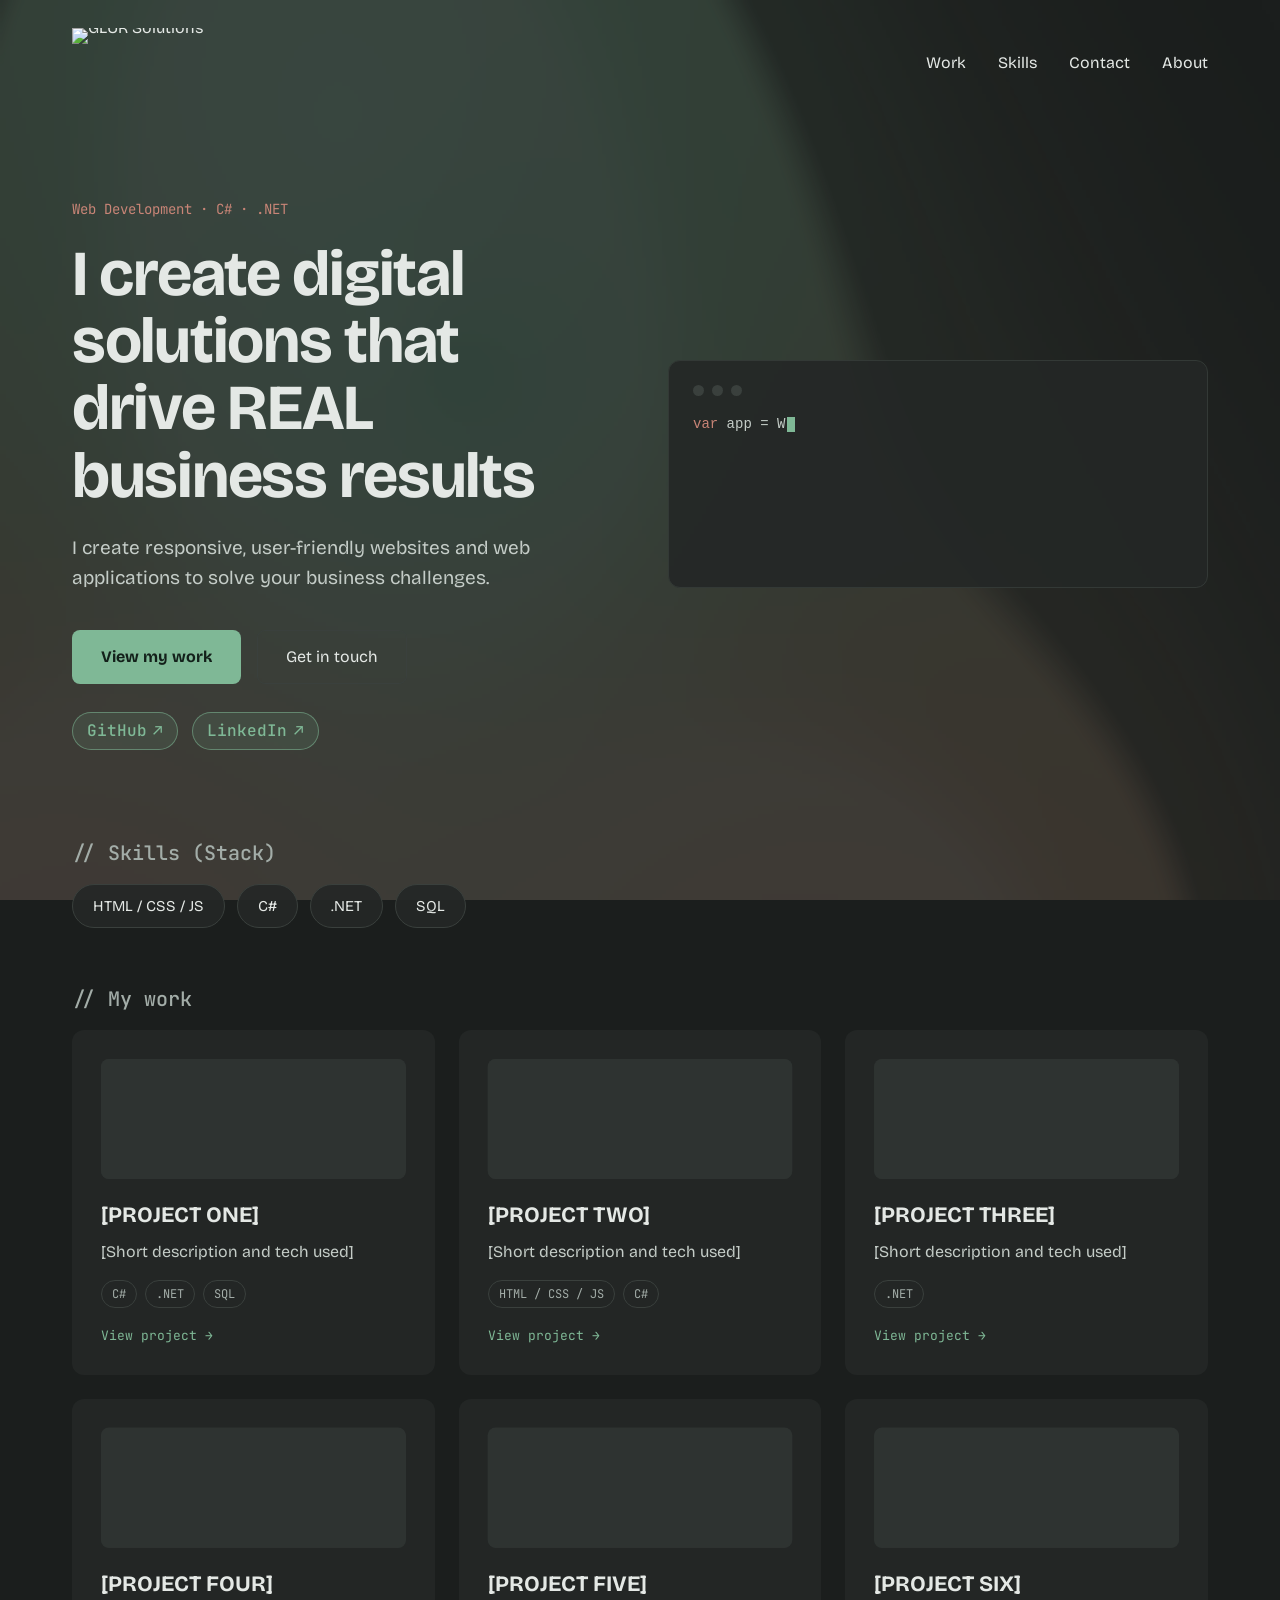
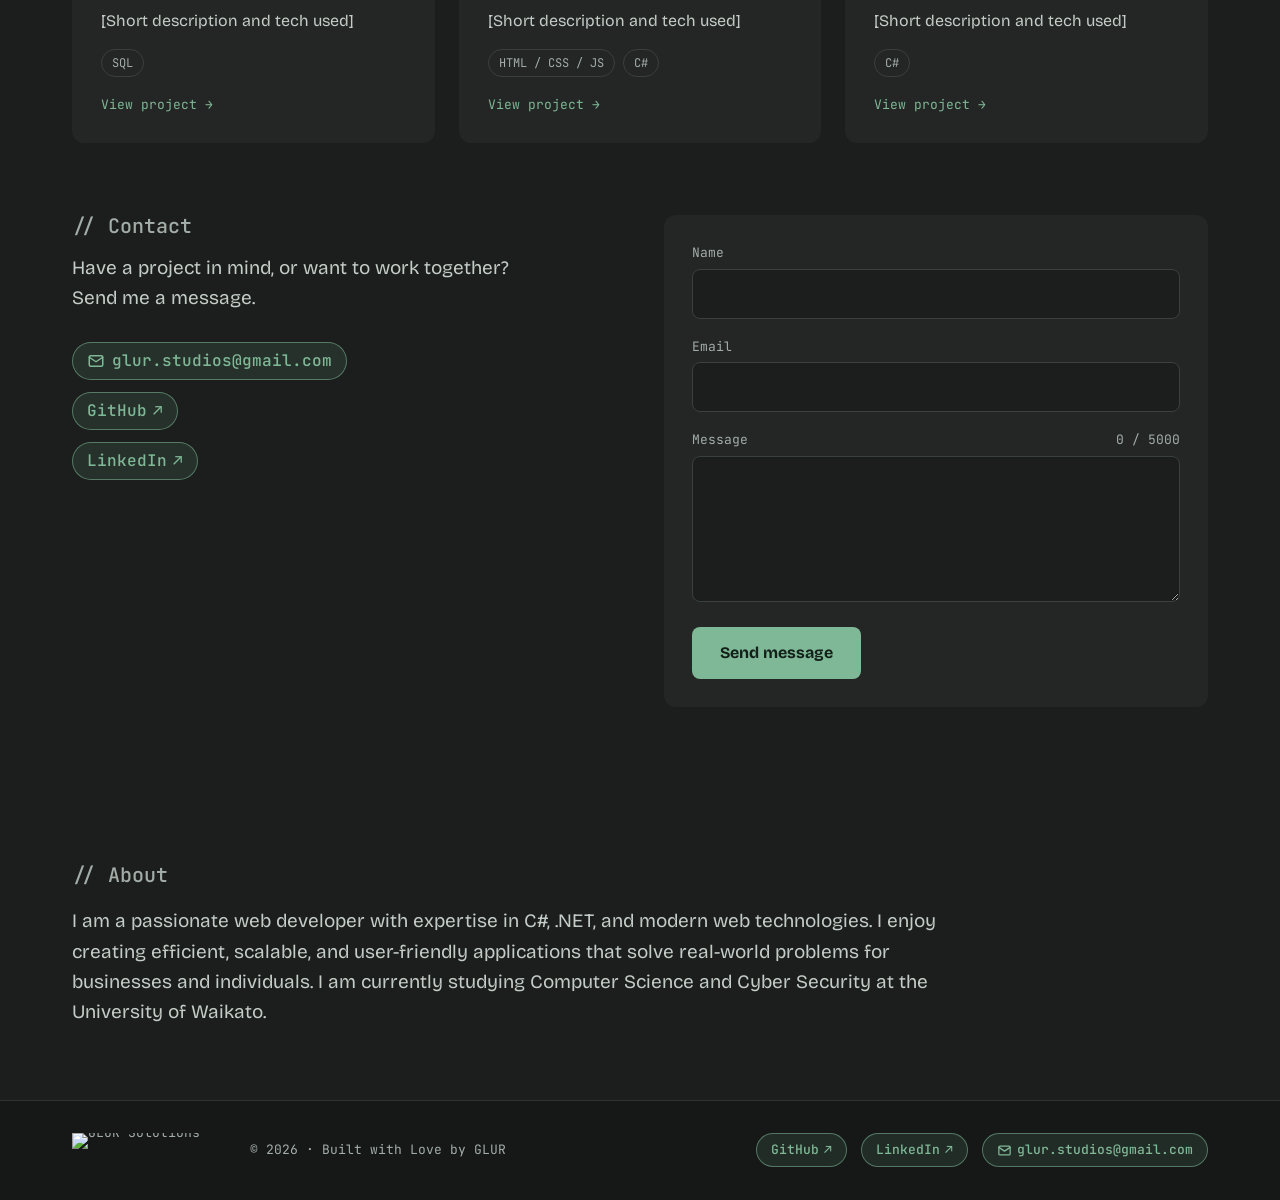
==== commit 342d5106: "v1.4.19: Added draggable, randomly spawned code windows with glowing connectors and detailed window " ====
--- a/public/index.html
+++ b/public/index.html
@@ -92,44 +92,56 @@
         </ul>
       </div>
 
-      <!-- Decorative code windows to showcase skills. On wide screens (1440px and over, where the lava
-           lamp fills the page margins) three windows are stacked and typed out one after another;
-           narrower screens show only the first. The whole stack is aria-hidden: the typing effect
-           leaves partial text on screen, and the same skills are listed in the Stack section. -->
+      <!-- Decorative code windows to showcase skills. Below 1440px only the first window shows and its code
+           is typed out. At 1440px and over (where the lava lamp fills the page margins) all three windows
+           appear in a free-floating area (section 2b of indexscript.js): they spawn at slightly random spots,
+           can be dragged around, and are joined by glowing lines drawn underneath them. The extra chrome
+           (file tab, language badge, line numbers, status bar) only shows on those wide screens. The whole
+           stack is aria-hidden: it is decorative, and the same skills are listed in the Stack section. -->
       <div class="code-stack" aria-hidden="true">
 
         <!-- Window 1: C# (always shown) -->
         <figure class="code-card code-card--1">
-          <div class="code-card__dots" aria-hidden="true"><span></span><span></span><span></span></div>
-<!-- Full snippet for tablets and desktops -->
-<pre class="code--full"><code><span class="kw">var</span> app = WebApplication.CreateBuilder(args).Build();
-
-app.<span class="fn">MapGet</span>("/skills", () =&gt; <span class="kw">new</span>[] {
-    "C#", "HTML/CSS/JS", "ASP.NET Core", "JavaScript", "SQL",
-    "Python"
-});</code></pre>
+          <div class="code-card__bar">
+            <div class="code-card__dots" aria-hidden="true"><span></span><span></span><span></span></div>
+            <span class="code-card__tab">Program.cs</span><span class="code-card__badge">C#</span>
+          </div>
+          <div class="code-card__body">
+            <div class="code-card__gutter" aria-hidden="true">1<br>2<br>3<br>4<br>5<br>6</div>
+<!-- Full snippet for tablets and desktops (one .ln per line; --i orders the line-by-line reveal) -->
+<pre class="code--full"><code><span class="ln" style="--i:0"><span class="kw">var</span> app = WebApplication.CreateBuilder(args).Build();</span><span class="ln" style="--i:1"></span><span class="ln" style="--i:2">app.<span class="fn">MapGet</span>("/skills", () =&gt; <span class="kw">new</span>[] {</span><span class="ln" style="--i:3">    "C#", "HTML/CSS/JS", "ASP.NET Core", "JavaScript", "SQL",</span><span class="ln" style="--i:4">    "Python"</span><span class="ln" style="--i:5">});</span></code></pre>
 <!-- Shorter 3-line snippet shown instead on mobile (the CSS swaps the two) -->
 <pre class="code--compact"><code><span class="kw">var</span> app = WebApplication.Create();
 app.<span class="fn">MapGet</span>("/skills", () =&gt;
     "C#, .NET, SQL, JS");</code></pre>
+          </div>
+          <div class="code-card__foot"><span>Ln 6, Col 4 · C#</span><span>UTF-8</span></div>
         </figure>
 
         <!-- Window 2: JavaScript (wide screens only) -->
         <figure class="code-card code-card--extra code-card--2">
-          <div class="code-card__dots" aria-hidden="true"><span></span><span></span><span></span></div>
-<pre class="code--full"><code><span class="kw">const</span> skills = <span class="kw">await</span> <span class="fn">fetch</span>("/skills")
-  .<span class="fn">then</span>(res =&gt; res.<span class="fn">json</span>());
-
-<span class="fn">renderSkills</span>(skills);</code></pre>
+          <div class="code-card__bar">
+            <div class="code-card__dots" aria-hidden="true"><span></span><span></span><span></span></div>
+            <span class="code-card__tab">skills.js</span><span class="code-card__badge">JavaScript</span>
+          </div>
+          <div class="code-card__body">
+            <div class="code-card__gutter" aria-hidden="true">1<br>2<br>3<br>4</div>
+<pre class="code--full"><code><span class="ln" style="--i:6"><span class="kw">const</span> skills = <span class="kw">await</span> <span class="fn">fetch</span>("/skills")</span><span class="ln" style="--i:7">  .<span class="fn">then</span>(res =&gt; res.<span class="fn">json</span>());</span><span class="ln" style="--i:8"></span><span class="ln" style="--i:9"><span class="fn">renderSkills</span>(skills);</span></code></pre>
+          </div>
+          <div class="code-card__foot"><span>Ln 4, Col 22 · JavaScript</span><span>UTF-8</span></div>
         </figure>
 
         <!-- Window 3: SQL (wide screens only) -->
         <figure class="code-card code-card--extra code-card--3">
-          <div class="code-card__dots" aria-hidden="true"><span></span><span></span><span></span></div>
-<pre class="code--full"><code><span class="kw">SELECT</span> name, level
-<span class="kw">FROM</span> skills
-<span class="kw">WHERE</span> years &gt; 1
-<span class="kw">ORDER BY</span> level <span class="kw">DESC</span>;</code></pre>
+          <div class="code-card__bar">
+            <div class="code-card__dots" aria-hidden="true"><span></span><span></span><span></span></div>
+            <span class="code-card__tab">skills.sql</span><span class="code-card__badge">SQL</span>
+          </div>
+          <div class="code-card__body">
+            <div class="code-card__gutter" aria-hidden="true">1<br>2<br>3<br>4</div>
+<pre class="code--full"><code><span class="ln" style="--i:10"><span class="kw">SELECT</span> name, level</span><span class="ln" style="--i:11"><span class="kw">FROM</span> skills</span><span class="ln" style="--i:12"><span class="kw">WHERE</span> years &gt; 1</span><span class="ln" style="--i:13"><span class="kw">ORDER BY</span> level <span class="kw">DESC</span>;</span></code></pre>
+          </div>
+          <div class="code-card__foot"><span>Ln 4, Col 21 · SQL</span><span>UTF-8</span></div>
         </figure>
 
       </div>
@@ -302,4 +314,4 @@
   <script src="content.js" data-then="indexscript.js" defer></script>
 
 </body>
-</html>
+</html>
--- a/public/indexstyles.css
+++ b/public/indexstyles.css
@@ -360,28 +360,15 @@
 }
 .code-card pre { margin: 0; }
 
-/* Code stack: the hero's code windows sit in one column. Only the first window shows on screens
-   under 1440px; at 1440px and over (the same point the lava lamp moves into the page margins) two more
-   windows join it. Each is stepped a little further in and overlaps the bottom edge of the one before
-   (the overlap only covers that window's empty bottom padding, so no code is hidden), so the three
-   look stacked. Later windows sit on top, with a shadow to show the layering. */
+/* Code stack. Below 1440px only the first window shows (typed out by indexscript.js). At 1440px and over
+   (the same point the lava lamp moves into the page margins) the stack turns into a free-floating area:
+   it grows into the right-hand page margin and indexscript.js (section 2b) places all three windows
+   inside it at slightly random spots, lets the visitor drag them, and draws glowing lines underneath.
+   The extra window chrome, the line numbers and the connector layer only exist on those wide screens. */
 .code-stack { display: flex; flex-direction: column; gap: 16px; min-width: 0; }
 .code-card--extra { display: none; }
-@media (min-width: 1440px) {
-  .code-stack { gap: 0; }                            /* the overlap replaces the gap */
-  .code-card--extra {
-    display: block;
-    position: relative;
-    margin-top: -20px;                               /* tucks under the window above by 20px */
-    box-shadow: 0 -6px 24px rgba(0, 0, 0, 0.35);
-  }
-  .code-card--2 { margin-left: 28px; z-index: 1; }
-  .code-card--3 { margin-left: 56px; z-index: 2; }
-}
-/* The extra windows slide in when their typing starts (indexscript.js adds .is-shown). Only with
-   JavaScript running, so they are never left hidden without it. */
-.js .code-card--extra { opacity: 0; transform: translateY(14px); transition: opacity 0.5s ease, transform 0.5s ease; }
-.js .code-card--extra.is-shown { opacity: 1; transform: none; }
+.code-card__tab, .code-card__badge, .code-card__gutter, .code-card__foot, .code-lines { display: none; }
+.ln { display: block; min-height: 1.8em; }   /* one per code line, so each line can fade in on wide screens */
 .code--compact { display: none; }   /* the short snippet only appears on mobile (section 10) */
 .code-card__dots { display: flex; gap: 8px; margin-bottom: 16px; }
 .code-card__dots span {
@@ -392,6 +379,128 @@
 /* Syntax colouring */
 .kw { color: var(--terracotta); }   /* keywords */
 .fn { color: var(--green); }        /* method names */
+
+/* Wide screens (1440px and over): free-floating windows with detailed chrome and glowing connectors.
+   The left/top values are only the starting layout before indexscript.js runs; the script sets its own
+   random positions inline. */
+@media (min-width: 1440px) {
+  .code-stack {
+    position: relative;
+    height: 660px;
+    margin-right: calc((var(--container) - 100vw) / 2 - 8px);   /* grows into the right-hand margin, stopping 8px short of the window edge */
+  }
+  .code-card {
+    position: absolute;
+    width: 560px;
+    max-width: 100%;
+    padding: 0;
+    overflow: hidden;
+    font-size: 13px;
+    cursor: grab;
+    user-select: none;
+    touch-action: none;                              /* dragging works with touch as well */
+    box-shadow: 0 18px 40px rgba(0, 0, 0, 0.45);
+    transition: box-shadow 0.25s ease, transform 0.25s ease;
+  }
+  .code-card--extra { display: block; }
+  .code-card--1 { --lang: var(--green);      left: 12px; top: 20px;  z-index: 1; }
+  .code-card--2 { --lang: #d4a64f;           left: 50px; top: 210px; z-index: 2; }
+  .code-card--3 { --lang: var(--terracotta); left: 90px; top: 400px; z-index: 3; }
+  .code-card:hover { box-shadow: 0 22px 50px rgba(0, 0, 0, 0.6), 0 0 0 1px var(--green); }
+  .code-card.is-front { transform: translateY(-4px); }
+  .code-card.is-dragging { transform: translateY(-6px) scale(1.01); cursor: grabbing; }
+
+  /* Title bar: window dots, file tab and language badge */
+  .code-card__bar {
+    display: flex;
+    align-items: center;
+    gap: 8px;
+    padding: 10px 14px;
+    background: #1f2321;
+    border-bottom: 1px solid #333936;
+  }
+  .code-card__dots { margin-bottom: 0; }
+  .code-card__dots span:nth-child(1) { background: #c9695d; }
+  .code-card__dots span:nth-child(2) { background: #d1a64f; }
+  .code-card__dots span:nth-child(3) { background: var(--green); }
+  .code-card__tab {
+    display: flex;
+    align-items: center;
+    gap: 8px;
+    margin-left: 12px;
+    padding: 4px 12px;
+    background: var(--surface);
+    border: 1px solid #333936;
+    border-radius: 6px 6px 0 0;
+    font-size: 12px;
+    line-height: 1.4;
+    color: #cfd8d2;
+  }
+  .code-card__tab::before { content: ""; width: 8px; height: 8px; border-radius: 2px; background: var(--lang); }
+  .code-card__badge {
+    display: block;
+    margin-left: auto;
+    padding: 2px 9px;
+    border: 1px solid var(--lang);
+    border-radius: 999px;
+    font-size: 11px;
+    line-height: 1.4;
+    color: var(--lang);
+  }
+
+  /* Code with a line-number gutter, then a status bar */
+  .code-card__body { display: flex; gap: 6px; padding: 16px 18px; }
+  .code-card__gutter { display: block; flex: none; width: 28px; color: #5d6761; user-select: none; }
+  .code-card__body pre { min-width: 0; }
+  .code-card__foot {
+    display: flex;
+    justify-content: space-between;
+    padding: 6px 14px;
+    font-size: 11px;
+    line-height: 1.6;
+    color: #7d8882;
+    background: #1f2321;
+    border-top: 1px solid #333936;
+  }
+
+  /* Glowing connector lines (the SVG is added by indexscript.js). They sit BELOW every window (z-index 0
+     against the windows' 1 and up), so a line can only show in the gaps between windows and never over code. */
+  .code-lines {
+    display: block;
+    position: absolute;
+    inset: 0;
+    width: 100%;
+    height: 100%;
+    overflow: visible;
+    pointer-events: none;
+    z-index: 0;
+  }
+  .code-lines path { fill: none; }
+  .code-lines .glow { stroke: var(--green); stroke-width: 9; opacity: 0.75; filter: url(#code-glow); }
+  .code-lines .core { stroke: var(--green); stroke-width: 1.5; }
+  .code-lines .flow {
+    stroke: #d9f2e3;
+    stroke-width: 2;
+    stroke-linecap: round;
+    stroke-dasharray: 4 12;
+    animation: codeFlow 1.2s linear infinite;
+  }
+  @keyframes codeFlow { to { stroke-dashoffset: -32; } }
+
+  /* Entrance, about 1.3s in total: the windows rise in 0.18s apart, their lines fade in one by one,
+     then the connectors fade in. Hidden until indexscript.js has placed everything (.js only, so
+     nothing stays hidden if the script doesn't run). */
+  .js .code-stack:not(.is-live) .code-card,
+  .js .code-stack:not(.is-live) .code-lines { opacity: 0; }
+  .code-stack.is-live .code-card { animation: codeIn 0.55s cubic-bezier(0.2, 0.8, 0.2, 1) both; }
+  .code-stack.is-live .code-card--2 { animation-delay: 0.18s; }
+  .code-stack.is-live .code-card--3 { animation-delay: 0.36s; }
+  .code-stack.is-live .ln { animation: codeLine 0.25s ease both; animation-delay: calc(0.3s + var(--i, 0) * 55ms); }
+  .code-stack.is-live .code-lines { animation: codeFade 0.5s ease 0.85s both; }
+  @keyframes codeIn { from { opacity: 0; translate: 0 28px; scale: 0.96; } to { opacity: 1; } }
+  @keyframes codeLine { from { opacity: 0; translate: -6px 0; } to { opacity: 1; } }
+  @keyframes codeFade { from { opacity: 0; } to { opacity: 1; } }
+}
 
 /* ---------- 6. Stack ---------- */
 .stack { padding-top: 24px; padding-bottom: 56px; }
@@ -509,7 +618,7 @@
 .card p  { margin: 0; color: var(--text-muted); }
 
 /* Cover takeover on hover or keyboard focus: the cover unfolds out of its 120px band to its full 16:10
-   size, and the space below it is used for the title, a two-line description and the skill tags with a
+   size, and the space below it is used for the title, the full description and the skill tags with a
    "View" cue on the right. Those three fade in one after another (0.25s, 0.32s and 0.39s after the hover
    starts). A tag is shown in green only while its stack pill is selected.
    The card keeps its current height and nothing moves in the layout (the layer is absolutely
@@ -568,21 +677,16 @@
   margin: 4px 0 10px;
   font-size: 14px;
   line-height: 1.45;
-  color: var(--text-muted);
-  display: -webkit-box;                /* two lines at most, then cut off */
-  -webkit-line-clamp: 2;
-  line-clamp: 2;
-  -webkit-box-orient: vertical;
-  overflow: hidden;
+  color: var(--text-muted);            /* full description, no line limit: the block grows upward from the bottom into the free space under the cover */
 }
 .card__takeover-foot { display: flex; align-items: center; justify-content: space-between; gap: 12px; }
-.card__takeover-tags { display: flex; flex-wrap: wrap; gap: 6px; }
+.card__takeover-tags { display: flex; flex-wrap: wrap; gap: 8px; }
 .card__takeover-tags li {
-  padding: 3px 8px;
+  padding: 4px 10px;                   /* same pill shape and size as the resting .card__tags li */
   border: 1px solid var(--border);
-  border-radius: 6px;
+  border-radius: 999px;
   font-family: var(--font-mono);
-  font-size: 11px;
+  font-size: 12px;
   color: var(--text-muted);
 }
 .card__takeover-tags li.is-on { border-color: var(--green); background: rgba(127, 184, 150, 0.16); color: var(--green); }
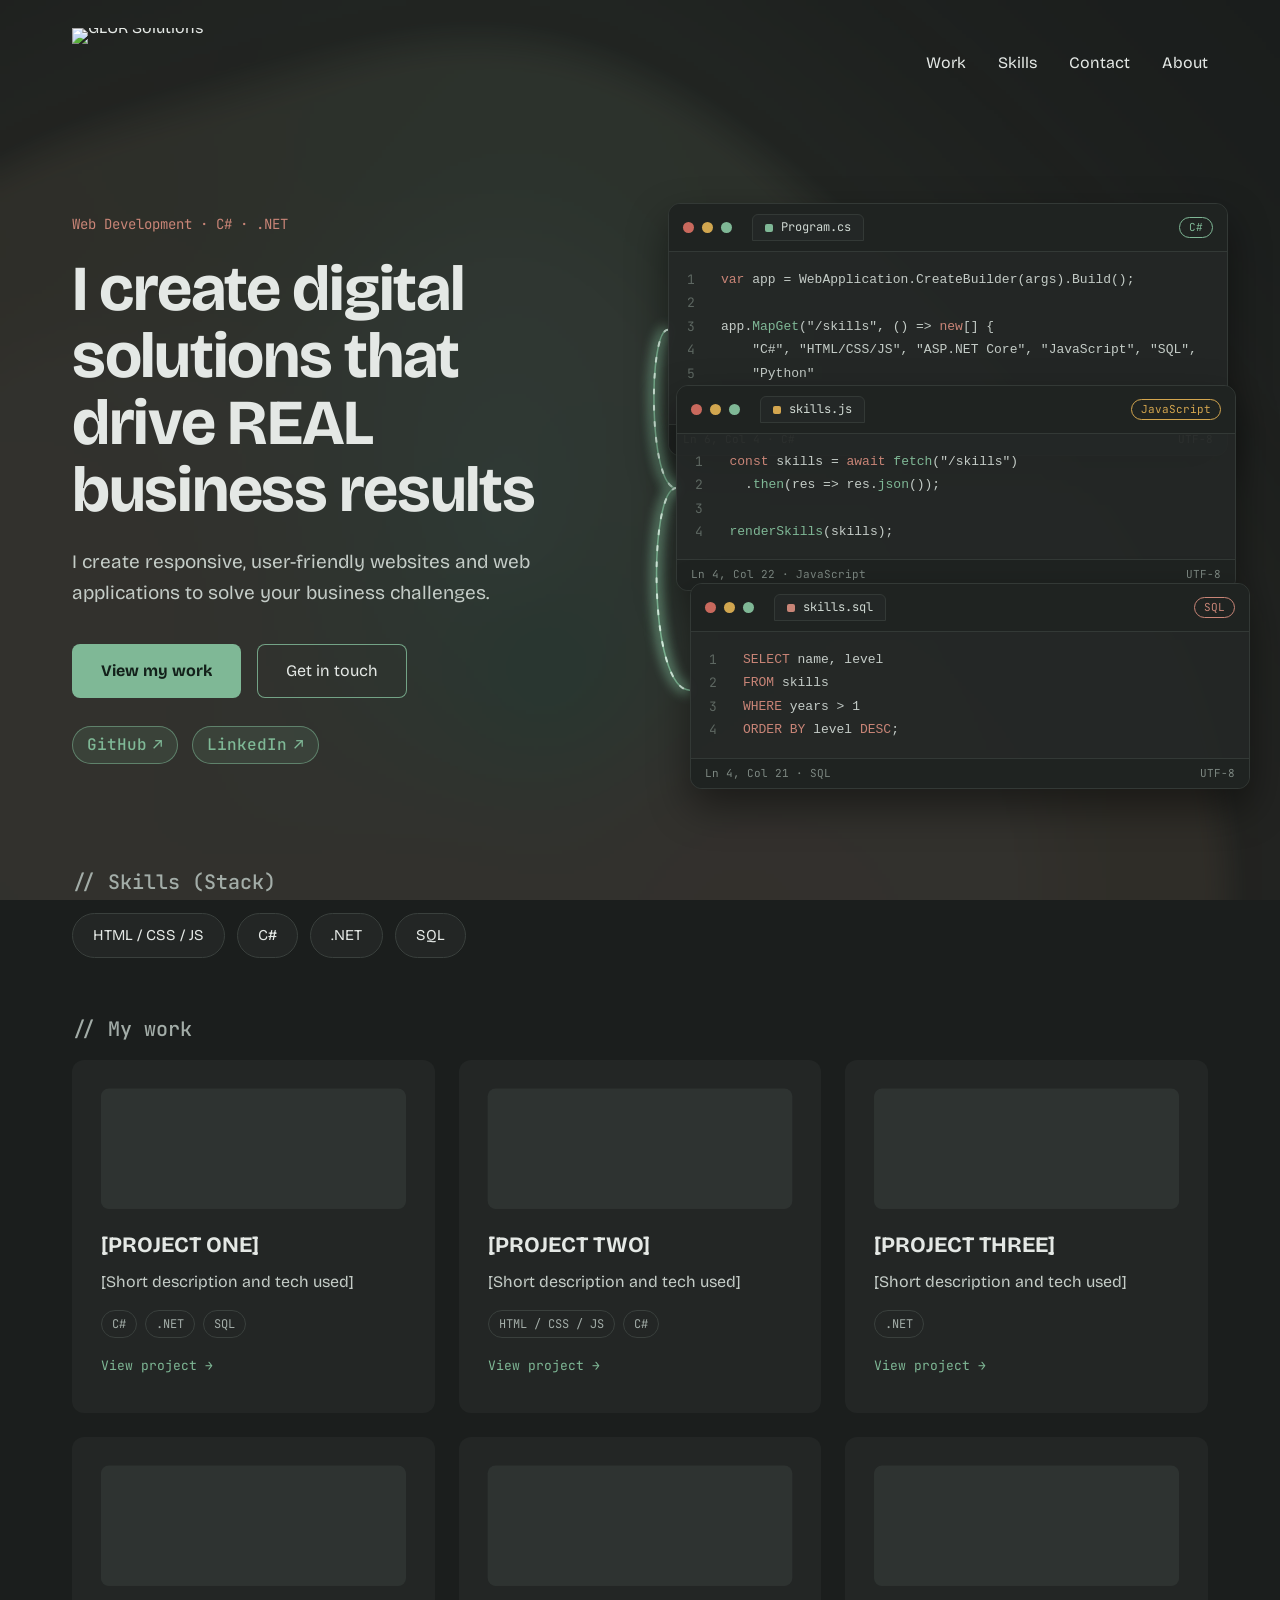
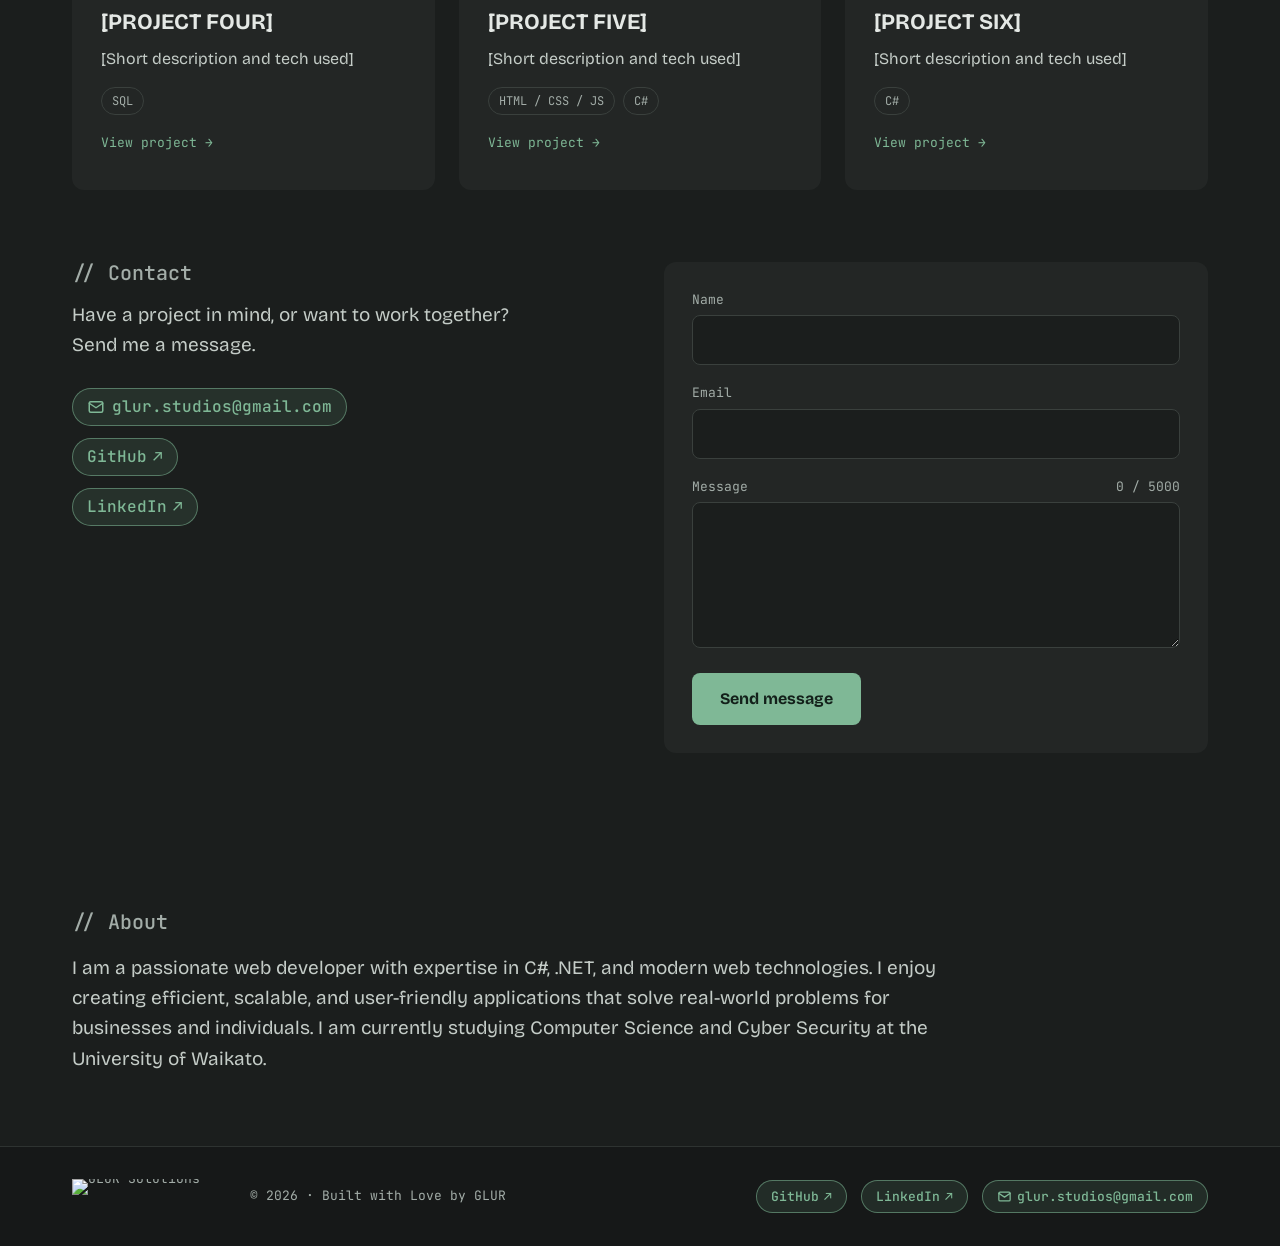
==== commit 0bc722a2: "v1.5.20: Added code windows from 800px wide with a larger draggable area and width-fitting snippets," ====
--- a/public/index.html
+++ b/public/index.html
@@ -92,12 +92,13 @@
         </ul>
       </div>
 
-      <!-- Decorative code windows to showcase skills. Below 1440px only the first window shows and its code
-           is typed out. At 1440px and over (where the lava lamp fills the page margins) all three windows
-           appear in a free-floating area (section 2b of indexscript.js): they spawn at slightly random spots,
-           can be dragged around, and are joined by glowing lines drawn underneath them. The extra chrome
-           (file tab, language badge, line numbers, status bar) only shows on those wide screens. The whole
-           stack is aria-hidden: it is decorative, and the same skills are listed in the Stack section. -->
+      <!-- Decorative code windows to showcase skills. From 800px wide all three windows appear in a free-floating
+           area (section 2b of indexscript.js): they spawn at slightly random spots, can be dragged around, and
+           are joined by glowing lines drawn underneath them (from 1440px the area also grows into the page
+           margin). Under 800px only the first window shows, under the hero text, with its code typed out. The
+           windows never scroll sideways: the CSS (section 5) scales the text to fit and swaps window 1 to a
+           shorter snippet when it is narrow. The whole stack is aria-hidden: it is decorative, and the same
+           skills are listed in the Stack section. -->
       <div class="code-stack" aria-hidden="true">
 
         <!-- Window 1: C# (always shown) -->
@@ -107,18 +108,16 @@
             <span class="code-card__tab">Program.cs</span><span class="code-card__badge">C#</span>
           </div>
           <div class="code-card__body">
-            <div class="code-card__gutter" aria-hidden="true">1<br>2<br>3<br>4<br>5<br>6</div>
+            <div class="code-card__gutter" aria-hidden="true">1<br>2<br>3<span class="full-only"><br>4<br>5<br>6</span></div>
 <!-- Full snippet for tablets and desktops (one .ln per line; --i orders the line-by-line reveal) -->
 <pre class="code--full"><code><span class="ln" style="--i:0"><span class="kw">var</span> app = WebApplication.CreateBuilder(args).Build();</span><span class="ln" style="--i:1"></span><span class="ln" style="--i:2">app.<span class="fn">MapGet</span>("/skills", () =&gt; <span class="kw">new</span>[] {</span><span class="ln" style="--i:3">    "C#", "HTML/CSS/JS", "ASP.NET Core", "JavaScript", "SQL",</span><span class="ln" style="--i:4">    "Python"</span><span class="ln" style="--i:5">});</span></code></pre>
-<!-- Shorter 3-line snippet shown instead on mobile (the CSS swaps the two) -->
-<pre class="code--compact"><code><span class="kw">var</span> app = WebApplication.Create();
-app.<span class="fn">MapGet</span>("/skills", () =&gt;
-    "C#, .NET, SQL, JS");</code></pre>
-          </div>
-          <div class="code-card__foot"><span>Ln 6, Col 4 · C#</span><span>UTF-8</span></div>
+<!-- Shorter 3-line snippet, swapped in by the CSS (container query, section 5) when the window is too narrow for the full one -->
+<pre class="code--compact"><code><span class="ln" style="--i:0"><span class="kw">var</span> app = WebApplication.Create();</span><span class="ln" style="--i:1">app.<span class="fn">MapGet</span>("/skills", () =&gt;</span><span class="ln" style="--i:2">    "C#, .NET, SQL, JS");</span></code></pre>
+          </div>
+          <div class="code-card__foot"><span><span class="full-only">Ln 6, Col 4</span><span class="compact-only">Ln 3, Col 25</span> · C#</span><span>UTF-8</span></div>
         </figure>
 
-        <!-- Window 2: JavaScript (wide screens only) -->
+        <!-- Window 2: JavaScript (800px and over) -->
         <figure class="code-card code-card--extra code-card--2">
           <div class="code-card__bar">
             <div class="code-card__dots" aria-hidden="true"><span></span><span></span><span></span></div>
@@ -131,7 +130,7 @@
           <div class="code-card__foot"><span>Ln 4, Col 22 · JavaScript</span><span>UTF-8</span></div>
         </figure>
 
-        <!-- Window 3: SQL (wide screens only) -->
+        <!-- Window 3: SQL (800px and over) -->
         <figure class="code-card code-card--extra code-card--3">
           <div class="code-card__bar">
             <div class="code-card__dots" aria-hidden="true"><span></span><span></span><span></span></div>
--- a/public/indexstyles.css
+++ b/public/indexstyles.css
@@ -171,6 +171,11 @@
   padding-top: 72px;
   padding-bottom: 64px;
 }
+
+/* Two equal columns (text and code windows) from 800px; a single column below that, with the code
+   window under the text. */
+@media (min-width: 800px) { .hero { grid-template-columns: repeat(2, minmax(0, 1fr)); } }
+@media (max-width: 799px) { .hero { grid-template-columns: minmax(0, 1fr); gap: 36px; } }
 
 .hero__tagline {
   margin: 0 0 20px;
@@ -224,7 +229,6 @@
   transition: background-color 0.25s ease, color 0.25s ease, border-color 0.25s ease,
               transform 0.2s ease, box-shadow 0.25s ease, background-size 0.35s ease;
 }
-.btn--mail { border-color: var(--border); }
 
 .btn__arrow {
   display: inline-block;
@@ -235,27 +239,41 @@
   transform: translateY(-4px);
   transition: max-width 0.3s ease, margin-left 0.3s ease, opacity 0.25s ease, transform 0.3s ease;
 }
-.btn--arrow:hover,
+/* The hover animations below run only where a pointer can really hover (mouse, trackpad). On touch
+   screens a tap leaves the browser "hovering" until the next tap, so the animation would stick; there
+   only keyboard focus and the press-down at the end of this block apply. */
 .btn--arrow:focus-visible {
   transform: translateY(-2px);
   box-shadow: 0 8px 20px rgba(127, 184, 150, 0.3);
 }
-.btn--arrow:hover .btn__arrow,
 .btn--arrow:focus-visible .btn__arrow {
   max-width: 20px;
   margin-left: 10px;
   opacity: 1;
   transform: translateY(0);
 }
+@media (hover: hover) {
+  .btn--arrow:hover {
+    transform: translateY(-2px);
+    box-shadow: 0 8px 20px rgba(127, 184, 150, 0.3);
+  }
+  .btn--arrow:hover .btn__arrow {
+    max-width: 20px;
+    margin-left: 10px;
+    opacity: 1;
+    transform: translateY(0);
+  }
+}
 
 .btn--mail {
+  --mail-edge: var(--border);             /* resting outline colour (brightened under 1440px, section 10) */
+  border-color: var(--mail-edge);
   background-color: transparent;
   background-image: linear-gradient(var(--green), var(--green));
   background-repeat: no-repeat;
   background-position: left center;
   background-size: 0% 100%;               /* the green fill, hidden until hover */
 }
-.btn--mail:hover,
 .btn--mail:focus-visible {
   background-size: 100% 100%;
   color: var(--green-ink);
@@ -271,16 +289,37 @@
   opacity: 0;
   transition: width 0.3s ease, margin-left 0.3s ease, opacity 0.25s ease, transform 0.25s ease;
 }
-.btn--mail:hover .btn__mail,
 .btn--mail:focus-visible .btn__mail {
   width: 18px;
   margin-left: 10px;
   opacity: 1;
   transform: rotate(-10deg);
 }
+@media (hover: hover) {
+  .btn--mail:hover {
+    background-size: 100% 100%;
+    color: var(--green-ink);
+    border-color: var(--green);
+    transform: translateY(-2px);
+    box-shadow: 0 8px 20px rgba(127, 184, 150, 0.28);
+  }
+  .btn--mail:hover .btn__mail {
+    width: 18px;
+    margin-left: 10px;
+    opacity: 1;
+    transform: rotate(-10deg);
+  }
+}
 
 .btn--arrow:active,
 .btn--mail:active { transform: translateY(0) scale(0.97); }   /* press-down on click or touch */
+
+/* Touch screens: undo the global sticky :hover colours from section 5 and the base styles, so a tap only
+   shows the press-down above and not the hover look. */
+@media (hover: none) {
+  .btn--arrow:hover { background: var(--green); color: var(--green-ink); }
+  .btn--mail:hover { color: var(--text); border-color: var(--mail-edge); }
+}
 
 /* Social links (shared by hero, contact section and footer) */
 .social {
@@ -293,7 +332,8 @@
 /* Off-site and email links are green "chips" by default (tinted fill, green outline, an arrow
    or envelope icon) so they stand out from normal text. On hover, keyboard focus or touch press
    a solid green fill sweeps in from the left, the text turns dark, the chip lifts and the icon
-   moves. :active covers touch screens, which have no hover. */
+   moves. The hover version only runs where a pointer can hover: on touch screens a tap just shows the
+   small press-down (:active), never the hover animation. */
 .social a {
   display: inline-flex;
   align-items: center;
@@ -311,14 +351,21 @@
   transition: color 0.25s ease, background-size 0.3s ease, border-color 0.25s ease,
               transform 0.2s ease, box-shadow 0.25s ease;
 }
-.social a:hover,
-.social a:focus-visible,
-.social a:active {
+.social a:focus-visible {
   color: var(--green-ink);
   border-color: var(--green);
   background-size: 100% 100%;
   transform: translateY(-2px);
   box-shadow: 0 6px 16px rgba(127, 184, 150, 0.28);
+}
+@media (hover: hover) {
+  .social a:hover {
+    color: var(--green-ink);
+    border-color: var(--green);
+    background-size: 100% 100%;
+    transform: translateY(-2px);
+    box-shadow: 0 6px 16px rgba(127, 184, 150, 0.28);
+  }
 }
 .social a:active { transform: translateY(0) scale(0.97); }   /* pressed feel on touch */
 .social a[target="_blank"]::after {                /* arrow marks links that leave the site */
@@ -327,9 +374,8 @@
   display: inline-block;
   transition: transform 0.2s ease;
 }
-.social a[target="_blank"]:hover::after,
-.social a[target="_blank"]:focus-visible::after,
-.social a[target="_blank"]:active::after { transform: translate(3px, -3px); }
+.social a[target="_blank"]:focus-visible::after { transform: translate(3px, -3px); }
+@media (hover: hover) { .social a[target="_blank"]:hover::after { transform: translate(3px, -3px); } }
 .social a[href^="mailto:"]::before {               /* envelope icon marks email links */
   content: "";
   flex: none;
@@ -340,128 +386,164 @@
   mask: url("data:image/svg+xml,%3Csvg xmlns='http://www.w3.org/2000/svg' viewBox='0 0 24 24' fill='none' stroke='black' stroke-width='2' stroke-linejoin='round' stroke-linecap='round'%3E%3Crect x='3' y='5' width='18' height='14' rx='2'/%3E%3Cpath d='m3 7 9 6 9-6'/%3E%3C/svg%3E") center / contain no-repeat;
   transition: transform 0.2s ease;
 }
-.social a[href^="mailto:"]:hover::before,
-.social a[href^="mailto:"]:focus-visible::before,
-.social a[href^="mailto:"]:active::before { transform: rotate(-10deg) scale(1.15); }
+.social a[href^="mailto:"]:focus-visible::before { transform: rotate(-10deg) scale(1.15); }
+@media (hover: hover) { .social a[href^="mailto:"]:hover::before { transform: rotate(-10deg) scale(1.15); } }
 .hero .social { margin-top: 28px; }
 
-/* Code window card */
+/* Code windows. Every screen gets the same detailed window (title bar with dots, file tab and language
+   badge, line numbers, status bar). The text is never allowed to scroll sideways: the window measures
+   its own width (the .code-stack is a size container) and scales the font to fit the longest line of
+   the snippet being shown (--chars; a monospace character is about 0.6em wide). When even the smallest
+   comfortable font would not fit the full snippet, the window switches to a shorter one (window 1 has a
+   3-line version) and the padding shrinks a little (container query at the end of this block).
+   - 800px and over: all three windows float in the right-hand column (and out into the free space to its
+     right, which is the page margin on wide screens), spawn at slightly random spots, can be dragged around and are joined by glowing lines.
+   - Under 800px: one window (C#) sits under the hero text, with no dragging or lines. */
+.code-stack {
+  display: flex;
+  flex-direction: column;
+  gap: 16px;
+  min-width: 0;
+  container-type: inline-size;
+}
 .code-card {
+  --oh: 72px;                           /* width used by borders, padding and the line-number gutter */
+  --chars: 61;                          /* longest code line (in characters) of the snippet shown */
+  --cw: min(560px, 100cqi);             /* window width */
+  width: var(--cw);
+  max-width: 100%;
   margin: 0;
-  padding: 24px;
+  padding: 0;
+  overflow: hidden;                     /* never scrolls: the text is scaled to fit instead */
   background: var(--surface);
   border: 1px solid #333936;
   border-radius: var(--radius-md);
+  box-shadow: 0 18px 40px rgba(0, 0, 0, 0.45);
   font-family: var(--font-mono);
-  font-size: 14px;
+  font-size: clamp(9px, calc((var(--cw) - var(--oh)) / (var(--chars) * 0.605)), 13px);
   line-height: 1.8;
   color: var(--text-muted);
-  overflow-x: auto;           /* long lines scroll instead of breaking the layout */
-}
-.code-card pre { margin: 0; }
-
-/* Code stack. Below 1440px only the first window shows (typed out by indexscript.js). At 1440px and over
-   (the same point the lava lamp moves into the page margins) the stack turns into a free-floating area:
-   it grows into the right-hand page margin and indexscript.js (section 2b) places all three windows
-   inside it at slightly random spots, lets the visitor drag them, and draws glowing lines underneath.
-   The extra window chrome, the line numbers and the connector layer only exist on those wide screens. */
-.code-stack { display: flex; flex-direction: column; gap: 16px; min-width: 0; }
-.code-card--extra { display: none; }
-.code-card__tab, .code-card__badge, .code-card__gutter, .code-card__foot, .code-lines { display: none; }
-.ln { display: block; min-height: 1.8em; }   /* one per code line, so each line can fade in on wide screens */
-.code--compact { display: none; }   /* the short snippet only appears on mobile (section 10) */
-.code-card__dots { display: flex; gap: 8px; margin-bottom: 16px; }
-.code-card__dots span {
-  width: 11px; height: 11px;
-  border-radius: 50%;
-  background: var(--border);
-}
+  text-align: left;
+}
+.code-card pre { margin: 0; min-width: 0; }
+.code-card--1 { --lang: var(--green); }
+.code-card--2 { --lang: #d4a64f; }
+.code-card--3 { --lang: var(--terracotta); }
+.code-card--extra { display: none; }              /* windows 2 and 3 only show from 800px */
+.code-lines { display: none; }                    /* the connector layer only exists from 800px */
+.ln { display: block; min-height: 1.8em; }        /* one per code line, so each line can fade in */
+.code--compact, .compact-only { display: none; }  /* the short snippet / status text, see the container query below */
+
+/* Title bar: window dots, file tab and language badge */
+.code-card__bar {
+  display: flex;
+  align-items: center;
+  gap: 8px;
+  padding: 10px 14px;
+  background: #1f2321;
+  border-bottom: 1px solid #333936;
+}
+.code-card__dots { display: flex; gap: 8px; margin: 0; flex: none; }
+.code-card__dots span { width: 11px; height: 11px; border-radius: 50%; background: var(--border); }
+.code-card__dots span:nth-child(1) { background: #c9695d; }
+.code-card__dots span:nth-child(2) { background: #d1a64f; }
+.code-card__dots span:nth-child(3) { background: var(--green); }
+.code-card__tab {
+  display: flex;
+  align-items: center;
+  gap: 8px;
+  min-width: 0;
+  margin-left: 12px;
+  padding: 4px 12px;
+  background: var(--surface);
+  border: 1px solid #333936;
+  border-radius: 6px 6px 0 0;
+  font-size: 12px;
+  line-height: 1.4;
+  color: #cfd8d2;
+  white-space: nowrap;
+}
+.code-card__tab::before { content: ""; flex: none; width: 8px; height: 8px; border-radius: 2px; background: var(--lang); }
+.code-card__badge {
+  flex: none;
+  margin-left: auto;
+  padding: 2px 9px;
+  border: 1px solid var(--lang);
+  border-radius: 999px;
+  font-size: 11px;
+  line-height: 1.4;
+  color: var(--lang);
+  white-space: nowrap;
+}
+
+/* Code with a line-number gutter, then a status bar */
+.code-card__body { display: flex; gap: 6px; padding: 16px 18px; }
+.code-card__gutter { flex: none; width: 28px; color: #5d6761; user-select: none; }
+.code-card__foot {
+  display: flex;
+  justify-content: space-between;
+  gap: 8px;
+  padding: 6px 14px;
+  font-size: 11px;
+  line-height: 1.6;
+  color: #7d8882;
+  white-space: nowrap;
+  background: #1f2321;
+  border-top: 1px solid #333936;
+}
+
 /* Syntax colouring */
 .kw { color: var(--terracotta); }   /* keywords */
 .fn { color: var(--green); }        /* method names */
 
-/* Wide screens (1440px and over): free-floating windows with detailed chrome and glowing connectors.
-   The left/top values are only the starting layout before indexscript.js runs; the script sets its own
-   random positions inline. */
-@media (min-width: 1440px) {
+/* Narrow windows (under about 515px wide): the short snippet for window 1 (3 lines, longest 34 characters;
+   window 2's longest line is 37), tighter padding and a slimmer title bar */
+@container (max-width: 515px) {
+  .code-card { --chars: 37; --oh: 58px; }
+  .code-card--1 .code--full { display: none; }
+  .code-card--1 .code--compact { display: block; }
+  .code-card--1 .full-only { display: none; }
+  .code-card--1 .compact-only { display: inline; }
+  .code-card__body { padding: 14px; }
+  .code-card__gutter { width: 22px; }
+  .code-card__bar { gap: 6px; padding: 8px 10px; }
+  .code-card__dots { gap: 6px; }
+  .code-card__dots span { width: 9px; height: 9px; }
+  .code-card__tab { margin-left: 6px; padding: 3px 8px; font-size: 11px; }
+  .code-card__badge { padding: 2px 7px; font-size: 10px; }
+  .code-card__foot { padding: 5px 10px; font-size: 10px; }
+}
+
+/* 800px and over: free-floating, draggable windows with glowing connectors. The left/top values are only
+   the starting layout before indexscript.js runs; the script sets its own random positions inline. */
+@media (min-width: 800px) {
+  /* The floating area is as big as the free space allows. Height: it stretches to the full height of the
+     hero row (never under 660px) and reaches 40px up and down into the hero's empty padding. Width:
+     the hero's right-hand column plus the empty space out to the right-hand edge of the window, stopping
+     24px short of that edge (so there is never a sideways scrollbar, even with a vertical scrollbar
+     showing). It never goes left, because the hero text is there. */
   .code-stack {
     position: relative;
-    height: 660px;
-    margin-right: calc((var(--container) - 100vw) / 2 - 8px);   /* grows into the right-hand margin, stopping 8px short of the window edge */
+    align-self: stretch;
+    min-height: 660px;
+    margin-block: -40px;
+    margin-right: calc(-1 * (max(0px, (100vw - var(--container)) / 2) + 8px));
   }
   .code-card {
+    --cw: min(560px, calc(100cqi - 28px));          /* leaves a little room to float sideways */
     position: absolute;
-    width: 560px;
-    max-width: 100%;
-    padding: 0;
-    overflow: hidden;
-    font-size: 13px;
     cursor: grab;
     user-select: none;
-    touch-action: none;                              /* dragging works with touch as well */
-    box-shadow: 0 18px 40px rgba(0, 0, 0, 0.45);
+    touch-action: none;                             /* dragging works with touch as well */
     transition: box-shadow 0.25s ease, transform 0.25s ease;
   }
   .code-card--extra { display: block; }
-  .code-card--1 { --lang: var(--green);      left: 12px; top: 20px;  z-index: 1; }
-  .code-card--2 { --lang: #d4a64f;           left: 50px; top: 210px; z-index: 2; }
-  .code-card--3 { --lang: var(--terracotta); left: 90px; top: 400px; z-index: 3; }
+  .code-card--1 { left: 12px; top: 20px;  z-index: 1; }
+  .code-card--2 { left: 50px; top: 210px; z-index: 2; }
+  .code-card--3 { left: 90px; top: 400px; z-index: 3; }
   .code-card:hover { box-shadow: 0 22px 50px rgba(0, 0, 0, 0.6), 0 0 0 1px var(--green); }
   .code-card.is-front { transform: translateY(-4px); }
   .code-card.is-dragging { transform: translateY(-6px) scale(1.01); cursor: grabbing; }
-
-  /* Title bar: window dots, file tab and language badge */
-  .code-card__bar {
-    display: flex;
-    align-items: center;
-    gap: 8px;
-    padding: 10px 14px;
-    background: #1f2321;
-    border-bottom: 1px solid #333936;
-  }
-  .code-card__dots { margin-bottom: 0; }
-  .code-card__dots span:nth-child(1) { background: #c9695d; }
-  .code-card__dots span:nth-child(2) { background: #d1a64f; }
-  .code-card__dots span:nth-child(3) { background: var(--green); }
-  .code-card__tab {
-    display: flex;
-    align-items: center;
-    gap: 8px;
-    margin-left: 12px;
-    padding: 4px 12px;
-    background: var(--surface);
-    border: 1px solid #333936;
-    border-radius: 6px 6px 0 0;
-    font-size: 12px;
-    line-height: 1.4;
-    color: #cfd8d2;
-  }
-  .code-card__tab::before { content: ""; width: 8px; height: 8px; border-radius: 2px; background: var(--lang); }
-  .code-card__badge {
-    display: block;
-    margin-left: auto;
-    padding: 2px 9px;
-    border: 1px solid var(--lang);
-    border-radius: 999px;
-    font-size: 11px;
-    line-height: 1.4;
-    color: var(--lang);
-  }
-
-  /* Code with a line-number gutter, then a status bar */
-  .code-card__body { display: flex; gap: 6px; padding: 16px 18px; }
-  .code-card__gutter { display: block; flex: none; width: 28px; color: #5d6761; user-select: none; }
-  .code-card__body pre { min-width: 0; }
-  .code-card__foot {
-    display: flex;
-    justify-content: space-between;
-    padding: 6px 14px;
-    font-size: 11px;
-    line-height: 1.6;
-    color: #7d8882;
-    background: #1f2321;
-    border-top: 1px solid #333936;
-  }
 
   /* Glowing connector lines (the SVG is added by indexscript.js). They sit BELOW every window (z-index 0
      against the windows' 1 and up), so a line can only show in the gaps between windows and never over code. */
@@ -501,7 +583,6 @@
   @keyframes codeLine { from { opacity: 0; translate: -6px 0; } to { opacity: 1; } }
   @keyframes codeFade { from { opacity: 0; } to { opacity: 1; } }
 }
-
 /* ---------- 6. Stack ---------- */
 .stack { padding-top: 24px; padding-bottom: 56px; }
 
@@ -534,17 +615,49 @@
   opacity: 0;
   transition: width 0.25s ease, margin-right 0.25s ease, opacity 0.2s ease;
 }
-.pill:hover,
 .pill:focus-visible { transform: scale(1.06); border-color: var(--green); }
-.pill:hover::before,
 .pill:focus-visible::before,
 .pill[aria-pressed="true"]::before { width: 8px; margin-right: 8px; opacity: 1; }
+/* Mouse hover only: on touch screens (no real hover) the dot shows on SELECTED pills only */
+@media (hover: hover) {
+  .pill:hover { transform: scale(1.06); border-color: var(--green); }
+  .pill:hover::before { width: 8px; margin-right: 8px; opacity: 1; }
+}
 .pill:active { transform: scale(0.96); }
 .pill[aria-pressed="true"] {          /* selected state */
   border-color: var(--green);
   background: rgba(127, 184, 150, 0.16);
   color: var(--green);
 }
+
+/* Narrow screens: slightly smaller pills. indexscript.js (section 3c) also adds .pills--small on wider
+   screens whenever the pills would otherwise need 3 rows. */
+@media (max-width: 550px) {
+  .pills { gap: 8px; }
+  .pill { padding: 8px 15px; font-size: 13.5px; }
+}
+.pills--small { gap: 8px; }
+.pills--small .pill { padding: 8px 15px; font-size: 13.5px; }
+
+/* "See more": when the pills would need 3 rows, indexscript.js keeps two rows, puts this pill in place of
+   the last pill of row 2 and hides the rest (.is-extra) until it is pressed. It is a plain button, not a
+   skill filter, so it has no dot and no selected state. */
+.pill--more { color: var(--green); border-style: dashed; border-color: rgba(127, 184, 150, 0.6); }
+.pill--more::before { display: none; }
+.pill--more::after {
+  content: "\25BE";
+  content: "\25BE" / "";
+  margin-left: 8px;
+  font-size: 0.85em;
+  transition: transform 0.25s ease;
+}
+.pill--more[aria-expanded="true"]::after { transform: rotate(180deg); }
+.pills:not(.is-expanded) > li.is-extra { display: none; }
+.pills.is-expanded > li.is-extra {
+  animation: pillRise 0.4s cubic-bezier(0.2, 0.8, 0.2, 1) both;
+  animation-delay: calc(var(--x, 0) * 50ms);
+}
+@keyframes pillRise { from { opacity: 0; transform: translateY(12px); } }
 
 /* ---------- 7. Work ---------- */
 .work { padding-bottom: 72px; }
@@ -658,12 +771,25 @@
   opacity: 0;
   transition: opacity 0.3s ease 0.15s;
 }
-/* Text below the cover: pinned to the bottom of the card. Title, description and footer each start
-   10px low and transparent, and fade up in turn (the delays are in the hover rules below). */
+/* Text below the cover. The body fills the layer as a column: an invisible spacer exactly as tall as the
+   unfolded cover, so the title starts right under the image, then the title and the full description
+   stacked under it, then the tags and "View" cue pushed to the bottom of the card. Any spare height sits
+   between the description and the tags, never between the image and the text. Title, description and
+   footer each start 10px low and transparent, and fade up in turn (the delays are in the hover rules
+   below). */
 .card__takeover-body {
   position: absolute;
-  left: 20px; right: 20px; bottom: 22px;
+  inset: 0;
   z-index: 1;
+  display: flex;
+  flex-direction: column;
+  padding: 0 20px 22px;
+}
+.card__takeover-gap {
+  flex: none;
+  width: calc(100% + 40px);            /* undo the body's side padding: as wide as the cover */
+  margin: 0 -20px 14px;
+  aspect-ratio: var(--cover-ratio, 16 / 10);   /* set from the cover's own size by indexscript.js */
 }
 .card__takeover-title,
 .card__takeover-desc,
@@ -674,12 +800,22 @@
 }
 .card__takeover-title { font-size: 20px; font-weight: 700; line-height: 1.3; color: var(--green); }
 .card__takeover-desc {
-  margin: 4px 0 10px;
+  flex: 0 1 auto;
+  min-height: 0;
+  overflow: hidden;                    /* only ever clips if a card is too short for the whole description, so it can't run over the tags */
+  margin: 4px 0 0;
   font-size: 14px;
   line-height: 1.45;
-  color: var(--text-muted);            /* full description, no line limit: the block grows upward from the bottom into the free space under the cover */
-}
-.card__takeover-foot { display: flex; align-items: center; justify-content: space-between; gap: 12px; }
+  color: var(--text-muted);            /* full description, no line limit */
+}
+.card__takeover-foot {
+  display: flex;
+  align-items: center;
+  justify-content: space-between;
+  gap: 12px;
+  margin-top: auto;                    /* anchors the tags and "View" cue to the bottom of the card */
+  padding-top: 12px;
+}
 .card__takeover-tags { display: flex; flex-wrap: wrap; gap: 8px; }
 .card__takeover-tags li {
   padding: 4px 10px;                   /* same pill shape and size as the resting .card__tags li */
@@ -964,6 +1100,22 @@
 }
 @keyframes contact-slide {
   from { opacity: 0; transform: translateX(-18px); }
+}
+
+/* Hero entrance (class .is-visible on .hero__text). Rise and fade, one line at a time: indexscript.js wraps
+   each line of the headline and the summary in a .hero-line block and tags every piece (.hr) with its own
+   delay in --d. In order: tagline, headline lines, summary lines, the two buttons, the social links; all
+   landed in about 1.3s. "translate" (not "transform") and the "backwards" fill keep the button hover and
+   press effects working. .is-settled stops the entrance replaying when the lines are re-split on resize. */
+.js .hero__text:not(.is-visible) .hr { opacity: 0; }
+.js .hero__text.is-visible .hr {
+  animation: hero-rise 0.45s cubic-bezier(0.2, 0.8, 0.2, 1) backwards;
+  animation-delay: var(--d, 0s);
+}
+.js .hero__text.is-settled .hr { animation: none; }
+.hero-line { display: block; }
+@keyframes hero-rise {
+  from { opacity: 0; translate: 0 26px; }
 }
 
 /* ---------- 9c. Lava lamp background ----------
@@ -1004,7 +1156,7 @@
 /* ---------- Full-page lava lamp (1440px and narrower) ----------
    Below this width the page margins are under ~120px, too small to show the lava, so the lamp
    moves behind the whole site instead (phones, tablets and small laptops). One canvas covers the
-   page and the right canvas is switched off. It is dimmed well down (24% opacity) so text stays
+   page and the right canvas is switched off. It is dimmed well down (20% opacity) so text stays
    readable, the content panels and footer are only slightly see-through so the lava still glows
    behind them, the skill pills share the project cards' fill, and the secondary text colours are brightened to
    compensate. indexscript.js detects the full-width canvas by itself and switches the lamp to its
@@ -1013,8 +1165,8 @@
   .lava__canvas--right { display: none; }
   .lava__canvas--left {
     width: 100%;
-    opacity: 0.24;                              /* dimmed so text and panels keep strong contrast */
-    filter: brightness(0.85);                   /* and a little darker */
+    opacity: 0.2;                               /* dimmed so text and panels keep strong contrast */
+    filter: brightness(0.72);                   /* and darker still */
     -webkit-mask-image: none;
     mask-image: none;
   }
@@ -1024,6 +1176,9 @@
     --text-faint: #a3ada8;
   }
   .site-footer { background: rgba(22, 25, 24, 0.88); }
+
+  /* "Get in touch" outline: green instead of the faint grey, so it stands out against the lava */
+  .btn--mail { --mail-edge: rgba(127, 184, 150, 0.85); }
 
   /* Skill pills: the same fill as the project cards (--surface) so they contrast with the lava.
      The selected pill keeps its green tint, layered over that same fill. */
@@ -1066,11 +1221,7 @@
   .hero .social { justify-content: center; }
   .hero .social { margin-top: 20px; }
 
-  /* Code card: much shorter. Swap in the 3-line snippet, tighten spacing, keep text left-aligned */
-  .code-card { padding: 16px; font-size: 12px; line-height: 1.6; text-align: left; }
-  .code-card__dots { margin-bottom: 10px; }
-  .code--full { display: none; }
-  .code--compact { display: block; }
+  /* Code window: nothing to change here, it scales its font and swaps to the short snippet by itself (section 5) */
 
   /* Contact form: a smaller box */
   .contact-form { padding: 18px; gap: 12px; }
